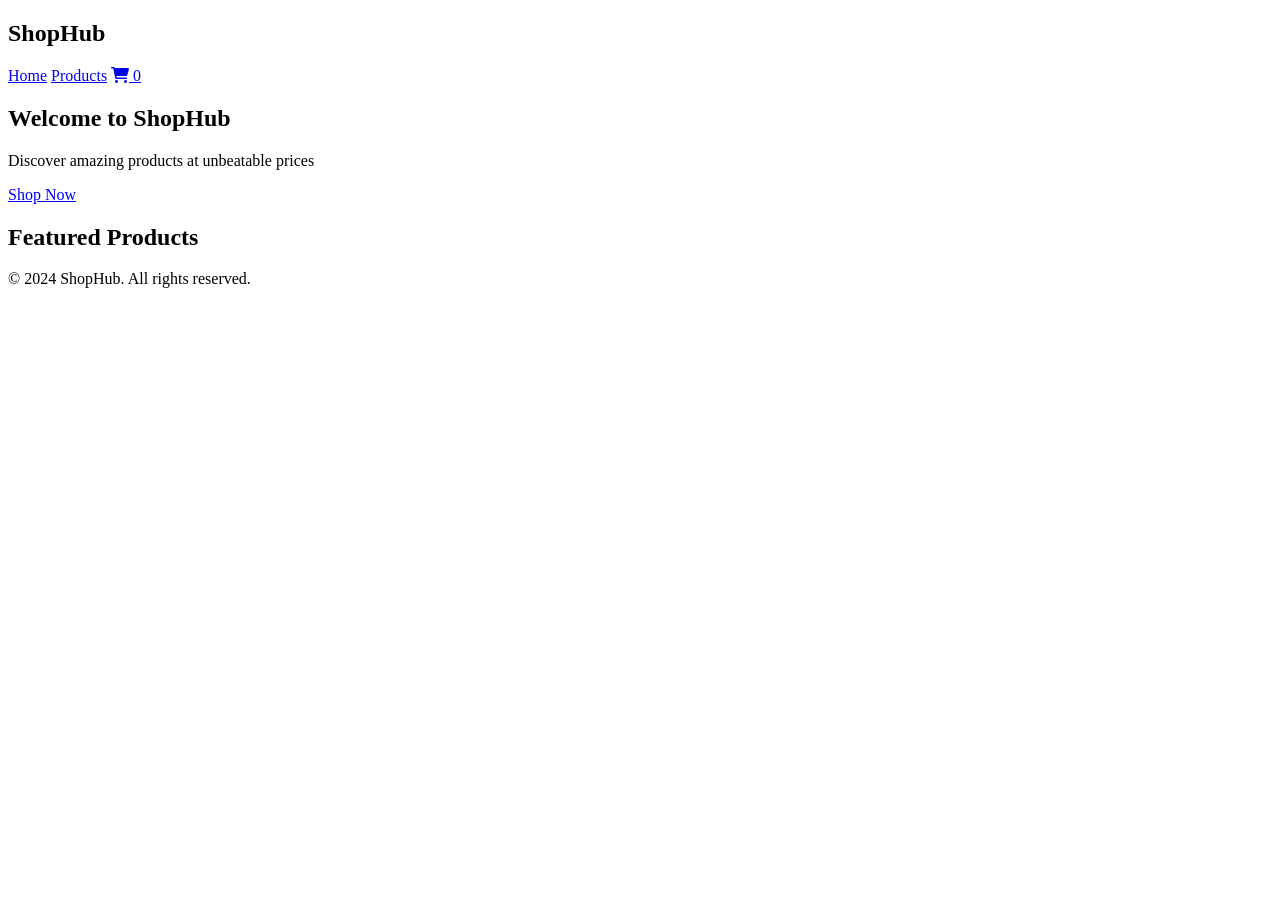
==== index.html @ f52edc77 "Update index.html" ====
<!DOCTYPE html>
<html lang="en">
<head>
    <meta charset="UTF-8">
    <meta name="viewport" content="width=device-width, initial-scale=1.0">
    <title>ShopHub - Your One-Stop Shop</title>
    <link rel="stylesheet" href="css/style.css">
    <link rel="stylesheet" href="https://cdnjs.cloudflare.com/ajax/libs/font-awesome/6.0.0/css/all.min.css">
</head>
<body>
    <header>
        <nav class="navbar">
            <div class="logo">
                <h1>ShopHub</h1>
            </div>
            <div class="nav-links">
                <a href="index.html" class="active">Home</a>
                <a href="products.html">Products</a>
                <a href="cart.html" class="cart-icon">
                    <i class="fas fa-shopping-cart"></i>
                    <span id="cart-count">0</span>
                </a>
            </div>
        </nav>
    </header>

    <main>
        <section class="hero">
            <div class="hero-content">
                <h1>Welcome to ShopHub</h1>
                <p>Discover amazing products at unbeatable prices</p>
                <a href="products.html" class="btn-primary">Shop Now</a>
            </div>
        </section>

        <section class="featured">
            <h2>Featured Products</h2>
            <div class="products-grid" id="featured-products">
                <!-- Featured products will be loaded here -->
            </div>
        </section>
    </main>

    <footer>
        <div class="footer-content">
            <p>&copy; 2024 ShopHub. All rights reserved.</p>
        </div>
    </footer>

    <script src="js/main.js"></script>
</body>
</html>
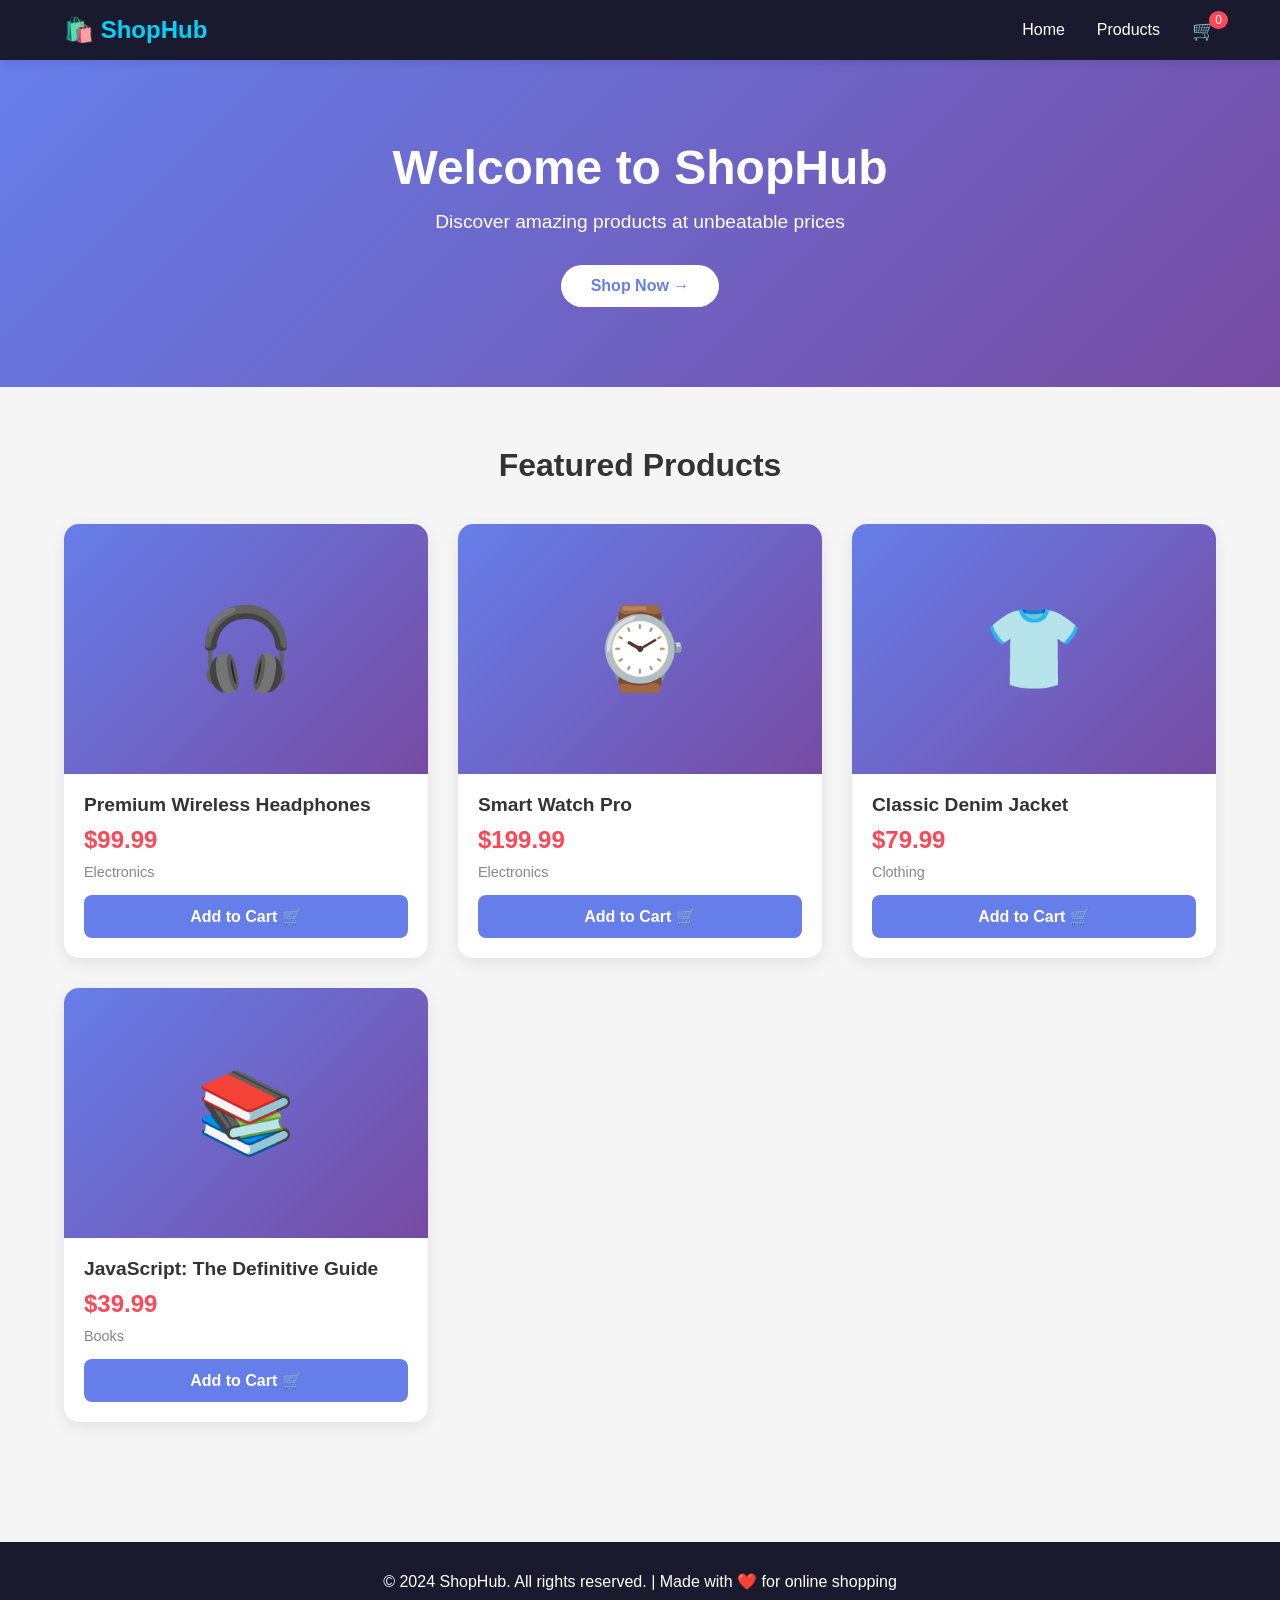
==== commit 63ca4280: "Update index.html" ====
--- a/index.html
+++ b/index.html
@@ -3,50 +3,657 @@
 <head>
     <meta charset="UTF-8">
     <meta name="viewport" content="width=device-width, initial-scale=1.0">
-    <title>ShopHub - Your One-Stop Shop</title>
-    <link rel="stylesheet" href="css/style.css">
-    <link rel="stylesheet" href="https://cdnjs.cloudflare.com/ajax/libs/font-awesome/6.0.0/css/all.min.css">
+    <title>ShopHub - Modern E-Commerce Store</title>
+    <style>
+        * {
+            margin: 0;
+            padding: 0;
+            box-sizing: border-box;
+        }
+
+        body {
+            font-family: -apple-system, BlinkMacSystemFont, 'Segoe UI', Roboto, Oxygen, Ubuntu, sans-serif;
+            background: #f5f5f5;
+        }
+
+        /* Navigation */
+        .navbar {
+            background: #1a1a2e;
+            color: white;
+            padding: 1rem 5%;
+            display: flex;
+            justify-content: space-between;
+            align-items: center;
+            position: sticky;
+            top: 0;
+            z-index: 1000;
+            box-shadow: 0 2px 10px rgba(0,0,0,0.1);
+        }
+
+        .logo {
+            font-size: 1.5rem;
+            font-weight: bold;
+            color: #00d2ff;
+        }
+
+        .nav-links {
+            display: flex;
+            gap: 2rem;
+            align-items: center;
+        }
+
+        .nav-links a {
+            color: white;
+            text-decoration: none;
+            transition: color 0.3s;
+        }
+
+        .nav-links a:hover {
+            color: #00d2ff;
+        }
+
+        .cart-icon {
+            position: relative;
+            font-size: 1.2rem;
+        }
+
+        #cart-count {
+            position: absolute;
+            top: -8px;
+            right: -12px;
+            background: #ff4757;
+            color: white;
+            border-radius: 50%;
+            padding: 2px 6px;
+            font-size: 12px;
+        }
+
+        /* Hero Section */
+        .hero {
+            background: linear-gradient(135deg, #667eea 0%, #764ba2 100%);
+            color: white;
+            text-align: center;
+            padding: 80px 20px;
+        }
+
+        .hero h1 {
+            font-size: 3rem;
+            margin-bottom: 1rem;
+            animation: fadeInUp 0.8s ease;
+        }
+
+        .hero p {
+            font-size: 1.2rem;
+            margin-bottom: 2rem;
+            animation: fadeInUp 0.8s ease 0.2s backwards;
+        }
+
+        .btn-primary {
+            display: inline-block;
+            background: white;
+            color: #667eea;
+            padding: 12px 30px;
+            border-radius: 50px;
+            text-decoration: none;
+            font-weight: bold;
+            transition: transform 0.3s, box-shadow 0.3s;
+            animation: fadeInUp 0.8s ease 0.4s backwards;
+        }
+
+        .btn-primary:hover {
+            transform: translateY(-2px);
+            box-shadow: 0 5px 20px rgba(0,0,0,0.2);
+        }
+
+        /* Products Section */
+        .products-section {
+            padding: 60px 5%;
+        }
+
+        .products-section h2 {
+            text-align: center;
+            font-size: 2rem;
+            margin-bottom: 40px;
+            color: #333;
+        }
+
+        .filters {
+            text-align: center;
+            margin-bottom: 40px;
+        }
+
+        .filter-btn {
+            background: #e0e0e0;
+            border: none;
+            padding: 10px 25px;
+            margin: 0 5px;
+            border-radius: 25px;
+            cursor: pointer;
+            font-size: 1rem;
+            transition: all 0.3s;
+        }
+
+        .filter-btn.active {
+            background: #667eea;
+            color: white;
+        }
+
+        .filter-btn:hover {
+            background: #667eea;
+            color: white;
+        }
+
+        .products-grid {
+            display: grid;
+            grid-template-columns: repeat(auto-fill, minmax(280px, 1fr));
+            gap: 30px;
+            max-width: 1200px;
+            margin: 0 auto;
+        }
+
+        .product-card {
+            background: white;
+            border-radius: 15px;
+            overflow: hidden;
+            box-shadow: 0 5px 15px rgba(0,0,0,0.08);
+            transition: transform 0.3s, box-shadow 0.3s;
+            cursor: pointer;
+        }
+
+        .product-card:hover {
+            transform: translateY(-5px);
+            box-shadow: 0 10px 25px rgba(0,0,0,0.15);
+        }
+
+        .product-image {
+            height: 250px;
+            background: linear-gradient(135deg, #667eea 0%, #764ba2 100%);
+            display: flex;
+            align-items: center;
+            justify-content: center;
+            font-size: 5rem;
+        }
+
+        .product-info {
+            padding: 20px;
+        }
+
+        .product-title {
+            font-size: 1.2rem;
+            font-weight: 600;
+            margin-bottom: 10px;
+            color: #333;
+        }
+
+        .product-price {
+            font-size: 1.5rem;
+            color: #ff4757;
+            font-weight: bold;
+            margin: 10px 0;
+        }
+
+        .product-category {
+            color: #888;
+            font-size: 0.9rem;
+            margin-bottom: 15px;
+            text-transform: capitalize;
+        }
+
+        .add-to-cart {
+            background: #667eea;
+            color: white;
+            border: none;
+            padding: 12px;
+            width: 100%;
+            border-radius: 8px;
+            cursor: pointer;
+            font-size: 1rem;
+            font-weight: 600;
+            transition: background 0.3s;
+        }
+
+        .add-to-cart:hover {
+            background: #5a67d8;
+        }
+
+        /* Cart Page */
+        .cart-section {
+            padding: 60px 5%;
+            max-width: 1200px;
+            margin: 0 auto;
+        }
+
+        .cart-container {
+            display: grid;
+            grid-template-columns: 1fr 350px;
+            gap: 30px;
+        }
+
+        .cart-items {
+            background: white;
+            border-radius: 15px;
+            padding: 20px;
+        }
+
+        .cart-item {
+            display: grid;
+            grid-template-columns: auto 1fr auto auto;
+            gap: 20px;
+            align-items: center;
+            padding: 20px;
+            border-bottom: 1px solid #eee;
+        }
+
+        .cart-item-image {
+            width: 80px;
+            height: 80px;
+            background: linear-gradient(135deg, #667eea 0%, #764ba2 100%);
+            border-radius: 10px;
+            display: flex;
+            align-items: center;
+            justify-content: center;
+            font-size: 2rem;
+        }
+
+        .cart-item-details h3 {
+            margin-bottom: 5px;
+        }
+
+        .cart-item-price {
+            color: #ff4757;
+            font-weight: bold;
+        }
+
+        .quantity-controls {
+            display: flex;
+            align-items: center;
+            gap: 10px;
+        }
+
+        .quantity-btn {
+            background: #f0f0f0;
+            border: none;
+            width: 30px;
+            height: 30px;
+            border-radius: 5px;
+            cursor: pointer;
+            font-size: 1rem;
+            font-weight: bold;
+        }
+
+        .remove-btn {
+            background: #ff4757;
+            color: white;
+            border: none;
+            padding: 8px 15px;
+            border-radius: 5px;
+            cursor: pointer;
+        }
+
+        .cart-summary {
+            background: white;
+            border-radius: 15px;
+            padding: 25px;
+            height: fit-content;
+            position: sticky;
+            top: 100px;
+        }
+
+        .cart-summary h3 {
+            margin-bottom: 20px;
+        }
+
+        .summary-row {
+            display: flex;
+            justify-content: space-between;
+            margin: 15px 0;
+        }
+
+        .total-row {
+            font-size: 1.2rem;
+            font-weight: bold;
+            border-top: 2px solid #eee;
+            padding-top: 15px;
+            margin-top: 15px;
+        }
+
+        .empty-cart {
+            text-align: center;
+            padding: 60px;
+            background: white;
+            border-radius: 15px;
+        }
+
+        .empty-cart i {
+            font-size: 4rem;
+            color: #ccc;
+            margin-bottom: 20px;
+        }
+
+        /* Page Navigation */
+        .page {
+            display: none;
+        }
+
+        .page.active {
+            display: block;
+        }
+
+        footer {
+            background: #1a1a2e;
+            color: white;
+            text-align: center;
+            padding: 30px;
+            margin-top: 60px;
+        }
+
+        @keyframes fadeInUp {
+            from {
+                opacity: 0;
+                transform: translateY(30px);
+            }
+            to {
+                opacity: 1;
+                transform: translateY(0);
+            }
+        }
+
+        @media (max-width: 768px) {
+            .cart-container {
+                grid-template-columns: 1fr;
+            }
+            
+            .cart-item {
+                grid-template-columns: 1fr;
+                text-align: center;
+            }
+            
+            .cart-item-image {
+                margin: 0 auto;
+            }
+            
+            .quantity-controls {
+                justify-content: center;
+            }
+            
+            .nav-links {
+                gap: 1rem;
+            }
+            
+            .hero h1 {
+                font-size: 2rem;
+            }
+        }
+    </style>
 </head>
 <body>
-    <header>
-        <nav class="navbar">
-            <div class="logo">
-                <h1>ShopHub</h1>
+    <!-- Navigation -->
+    <nav class="navbar">
+        <div class="logo">🛍️ ShopHub</div>
+        <div class="nav-links">
+            <a href="#" onclick="showPage('home')">Home</a>
+            <a href="#" onclick="showPage('products')">Products</a>
+            <a href="#" onclick="showPage('cart')" class="cart-icon">
+                🛒 <span id="cart-count">0</span>
+            </a>
+        </div>
+    </nav>
+
+    <!-- Home Page -->
+    <div id="home-page" class="page active">
+        <div class="hero">
+            <h1>Welcome to ShopHub</h1>
+            <p>Discover amazing products at unbeatable prices</p>
+            <a href="#" onclick="showPage('products')" class="btn-primary">Shop Now →</a>
+        </div>
+        
+        <div class="products-section">
+            <h2>Featured Products</h2>
+            <div class="products-grid" id="featured-products"></div>
+        </div>
+    </div>
+
+    <!-- Products Page -->
+    <div id="products-page" class="page">
+        <div class="products-section">
+            <h2>All Products</h2>
+            <div class="filters">
+                <button class="filter-btn active" onclick="filterProducts('all')">All</button>
+                <button class="filter-btn" onclick="filterProducts('electronics')">Electronics</button>
+                <button class="filter-btn" onclick="filterProducts('clothing')">Clothing</button>
+                <button class="filter-btn" onclick="filterProducts('books')">Books</button>
             </div>
-            <div class="nav-links">
-                <a href="index.html" class="active">Home</a>
-                <a href="products.html">Products</a>
-                <a href="cart.html" class="cart-icon">
-                    <i class="fas fa-shopping-cart"></i>
-                    <span id="cart-count">0</span>
-                </a>
-            </div>
-        </nav>
-    </header>
-
-    <main>
-        <section class="hero">
-            <div class="hero-content">
-                <h1>Welcome to ShopHub</h1>
-                <p>Discover amazing products at unbeatable prices</p>
-                <a href="products.html" class="btn-primary">Shop Now</a>
-            </div>
-        </section>
-
-        <section class="featured">
-            <h2>Featured Products</h2>
-            <div class="products-grid" id="featured-products">
-                <!-- Featured products will be loaded here -->
-            </div>
-        </section>
-    </main>
+            <div class="products-grid" id="all-products"></div>
+        </div>
+    </div>
+
+    <!-- Cart Page -->
+    <div id="cart-page" class="page">
+        <div class="cart-section">
+            <h2>Shopping Cart</h2>
+            <div id="cart-content"></div>
+        </div>
+    </div>
 
     <footer>
-        <div class="footer-content">
-            <p>&copy; 2024 ShopHub. All rights reserved.</p>
-        </div>
+        <p>© 2024 ShopHub. All rights reserved. | Made with ❤️ for online shopping</p>
     </footer>
 
-    <script src="js/main.js"></script>
+    <script>
+        // Product Data
+        const products = [
+            { id: 1, name: "Premium Wireless Headphones", price: 99.99, category: "electronics", icon: "🎧", featured: true },
+            { id: 2, name: "Smart Watch Pro", price: 199.99, category: "electronics", icon: "⌚", featured: true },
+            { id: 3, name: "Classic Denim Jacket", price: 79.99, category: "clothing", icon: "👕", featured: true },
+            { id: 4, name: "JavaScript: The Definitive Guide", price: 39.99, category: "books", icon: "📚", featured: true },
+            { id: 5, name: "Wireless Gaming Mouse", price: 49.99, category: "electronics", icon: "🖱️", featured: false },
+            { id: 6, name: "Running Shoes", price: 89.99, category: "clothing", icon: "👟", featured: false },
+            { id: 7, name: "4K Action Camera", price: 299.99, category: "electronics", icon: "📷", featured: false },
+            { id: 8, name: "Cotton T-Shirt", price: 24.99, category: "clothing", icon: "👕", featured: false },
+            { id: 9, name: "Python Crash Course", price: 34.99, category: "books", icon: "📖", featured: false },
+            { id: 10, name: "Bluetooth Speaker", price: 79.99, category: "electronics", icon: "🔊", featured: false }
+        ];
+
+        // Cart
+        let cart = JSON.parse(localStorage.getItem('cart')) || [];
+
+        // Update cart count
+        function updateCartCount() {
+            const total = cart.reduce((sum, item) => sum + item.quantity, 0);
+            document.getElementById('cart-count').textContent = total;
+        }
+
+        // Save cart
+        function saveCart() {
+            localStorage.setItem('cart', JSON.stringify(cart));
+            updateCartCount();
+        }
+
+        // Add to cart
+        function addToCart(productId) {
+            const product = products.find(p => p.id === productId);
+            const existingItem = cart.find(item => item.id === productId);
+            
+            if (existingItem) {
+                existingItem.quantity++;
+            } else {
+                cart.push({ ...product, quantity: 1 });
+            }
+            
+            saveCart();
+            alert(`✓ ${product.name} added to cart!`);
+        }
+
+        // Display products
+        function displayProducts(containerId, productList) {
+            const container = document.getElementById(containerId);
+            if (!container) return;
+            
+            container.innerHTML = productList.map(product => `
+                <div class="product-card">
+                    <div class="product-image">${product.icon}</div>
+                    <div class="product-info">
+                        <h3 class="product-title">${product.name}</h3>
+                        <div class="product-price">$${product.price.toFixed(2)}</div>
+                        <div class="product-category">${product.category}</div>
+                        <button class="add-to-cart" onclick="addToCart(${product.id})">
+                            Add to Cart 🛒
+                        </button>
+                    </div>
+                </div>
+            `).join('');
+        }
+
+        // Display featured products
+        function displayFeatured() {
+            const featured = products.filter(p => p.featured);
+            displayProducts('featured-products', featured);
+        }
+
+        // Filter products
+        let currentFilter = 'all';
+        function filterProducts(category) {
+            currentFilter = category;
+            
+            // Update active button
+            document.querySelectorAll('.filter-btn').forEach(btn => {
+                if (btn.textContent.toLowerCase() === category || (category === 'all' && btn.textContent === 'All')) {
+                    btn.classList.add('active');
+                } else {
+                    btn.classList.remove('active');
+                }
+            });
+            
+            const filtered = category === 'all' ? products : products.filter(p => p.category === category);
+            displayProducts('all-products', filtered);
+        }
+
+        // Display cart
+        function displayCart() {
+            const cartContent = document.getElementById('cart-content');
+            
+            if (cart.length === 0) {
+                cartContent.innerHTML = `
+                    <div class="empty-cart">
+                        <div style="font-size: 4rem;">🛒</div>
+                        <h3>Your cart is empty</h3>
+                        <p>Looks like you haven't added any items yet</p>
+                        <br>
+                        <a href="#" onclick="showPage('products')" class="btn-primary">Browse Products →</a>
+                    </div>
+                `;
+                return;
+            }
+            
+            const subtotal = cart.reduce((sum, item) => sum + (item.price * item.quantity), 0);
+            const tax = subtotal * 0.1;
+            const shipping = subtotal > 100 ? 0 : 10;
+            const total = subtotal + tax + shipping;
+            
+            cartContent.innerHTML = `
+                <div class="cart-container">
+                    <div class="cart-items">
+                        ${cart.map(item => `
+                            <div class="cart-item">
+                                <div class="cart-item-image">${item.icon}</div>
+                                <div class="cart-item-details">
+                                    <h3>${item.name}</h3>
+                                    <div class="cart-item-price">$${item.price.toFixed(2)}</div>
+                                </div>
+                                <div class="quantity-controls">
+                                    <button class="quantity-btn" onclick="updateQuantity(${item.id}, -1)">-</button>
+                                    <span style="min-width: 30px; text-align: center;">${item.quantity}</span>
+                                    <button class="quantity-btn" onclick="updateQuantity(${item.id}, 1)">+</button>
+                                </div>
+                                <button class="remove-btn" onclick="removeFromCart(${item.id})">Remove</button>
+                            </div>
+                        `).join('')}
+                    </div>
+                    <div class="cart-summary">
+                        <h3>Order Summary</h3>
+                        <div class="summary-row">
+                            <span>Subtotal:</span>
+                            <span>$${subtotal.toFixed(2)}</span>
+                        </div>
+                        <div class="summary-row">
+                            <span>Tax (10%):</span>
+                            <span>$${tax.toFixed(2)}</span>
+                        </div>
+                        <div class="summary-row">
+                            <span>Shipping:</span>
+                            <span>${shipping === 0 ? 'Free' : '$' + shipping.toFixed(2)}</span>
+                        </div>
+                        <div class="summary-row total-row">
+                            <span>Total:</span>
+                            <span style="color: #ff4757; font-size: 1.3rem;">$${total.toFixed(2)}</span>
+                        </div>
+                        <button class="btn-primary" onclick="checkout()" style="width: 100%; margin-top: 20px;">
+                            Proceed to Checkout →
+                        </button>
+                    </div>
+                </div>
+            `;
+        }
+
+        // Update quantity
+        function updateQuantity(productId, change) {
+            const item = cart.find(i => i.id === productId);
+            if (item) {
+                const newQuantity = item.quantity + change;
+                if (newQuantity <= 0) {
+                    removeFromCart(productId);
+                } else {
+                    item.quantity = newQuantity;
+                    saveCart();
+                    displayCart();
+                }
+            }
+        }
+
+        // Remove from cart
+        function removeFromCart(productId) {
+            cart = cart.filter(item => item.id !== productId);
+            saveCart();
+            displayCart();
+            updateCartCount();
+        }
+
+        // Checkout
+        function checkout() {
+            if (cart.length === 0) {
+                alert('Your cart is empty!');
+                return;
+            }
+            
+            alert(`🎉 Thank you for your purchase!\n\nTotal: $${cart.reduce((sum, item) => sum + (item.price * item.quantity), 0).toFixed(2)}\n\nYour order has been placed successfully!`);
+            cart = [];
+            saveCart();
+            displayCart();
+            updateCartCount();
+            showPage('home');
+        }
+
+        // Show page
+        function showPage(pageName) {
+            document.querySelectorAll('.page').forEach(page => {
+                page.classList.remove('active');
+            });
+            
+            if (pageName === 'home') {
+                document.getElementById('home-page').classList.add('active');
+                displayFeatured();
+            } else if (pageName === 'products') {
+                document.getElementById('products-page').classList.add('active');
+                filterProducts(currentFilter);
+            } else if (pageName === 'cart') {
+                document.getElementById('cart-page').classList.add('active');
+                displayCart();
+            }
+        }
+
+        // Initialize
+        displayFeatured();
+        updateCartCount();
+    </script>
 </body>
 </html>
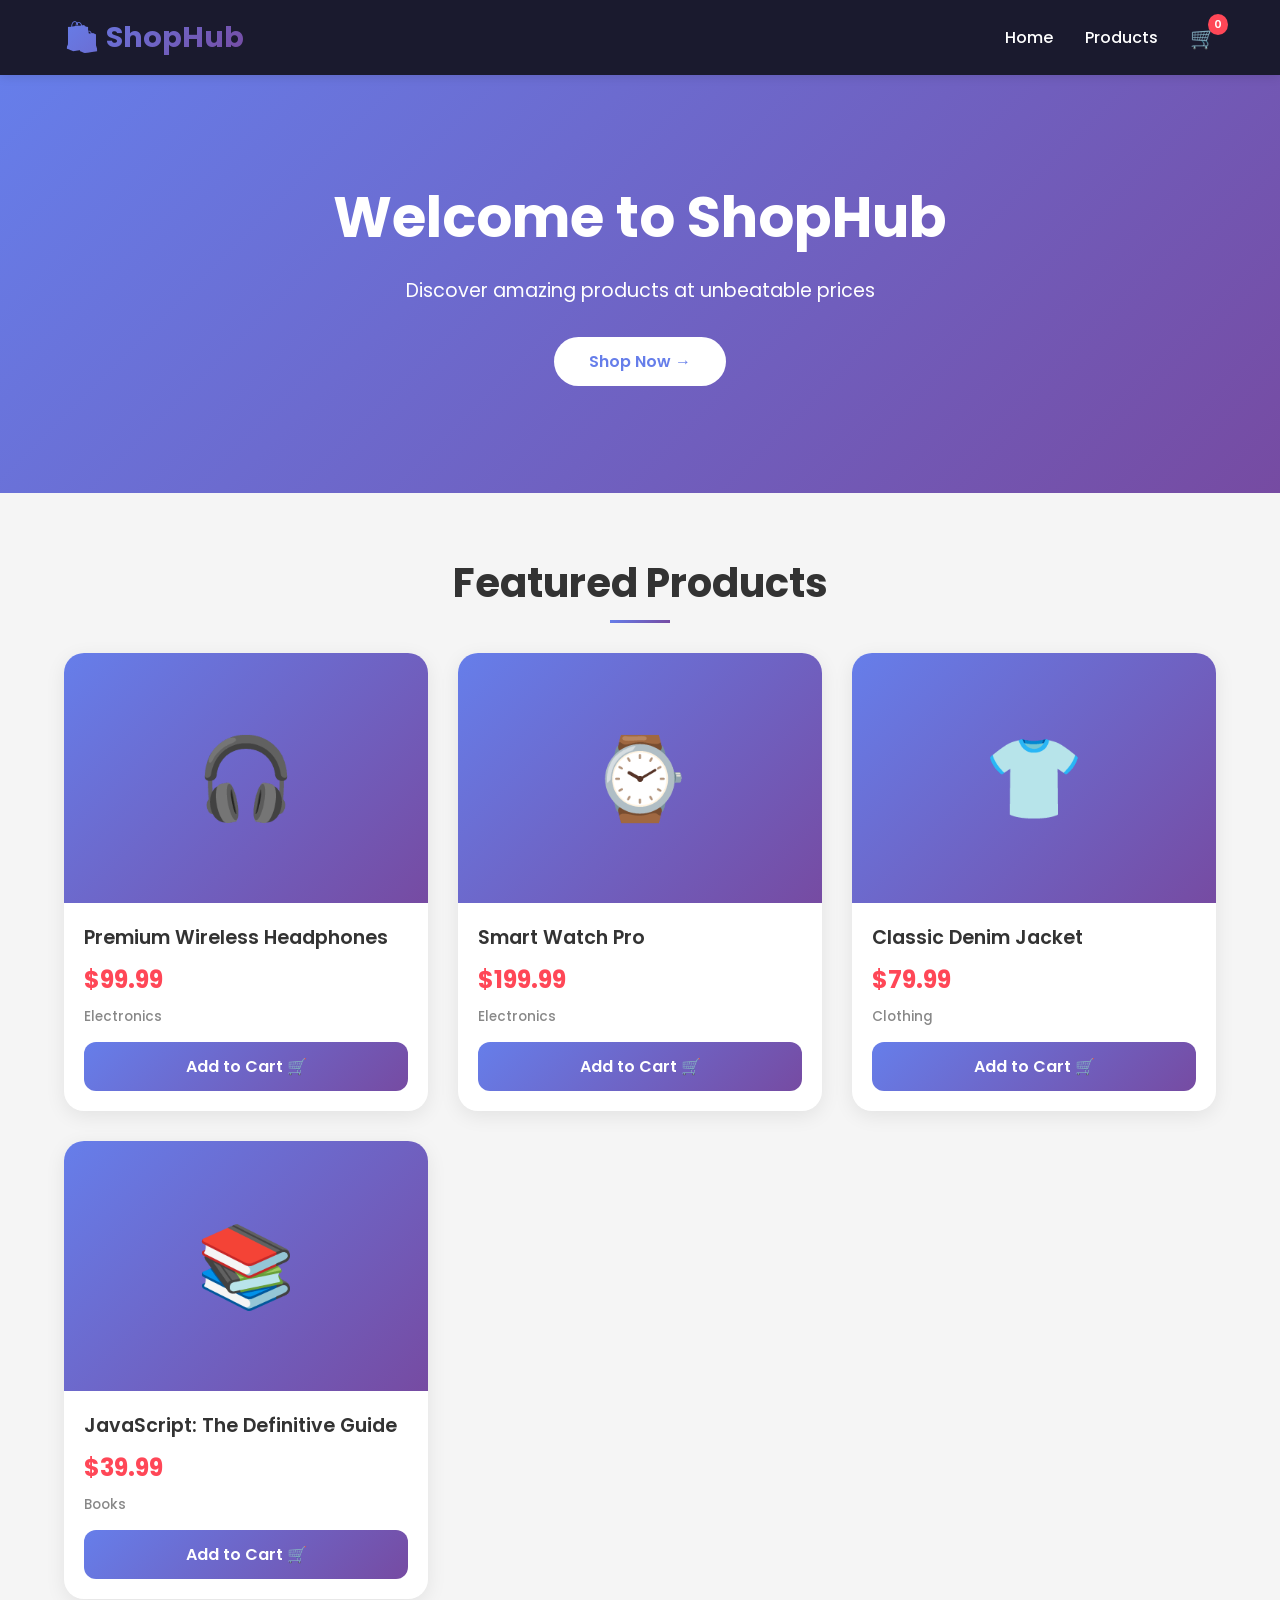
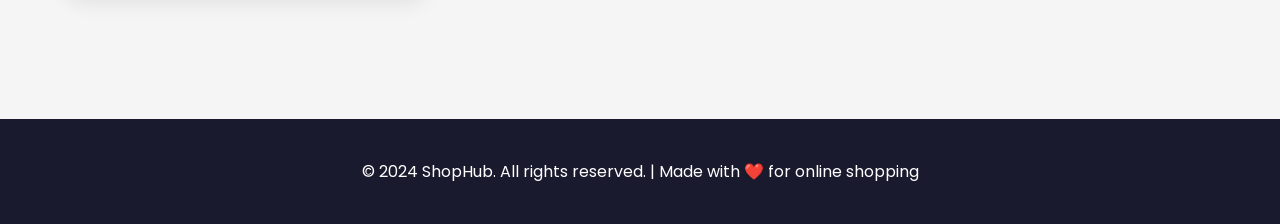
==== commit 4549ef2e: "Update index.html" ====
--- a/index.html
+++ b/index.html
@@ -4,6 +4,7 @@
     <meta charset="UTF-8">
     <meta name="viewport" content="width=device-width, initial-scale=1.0">
     <title>ShopHub - Modern E-Commerce Store</title>
+    <link href="https://fonts.googleapis.com/css2?family=Poppins:wght@300;400;500;600;700;800&display=swap" rel="stylesheet">
     <style>
         * {
             margin: 0;
@@ -12,11 +13,66 @@
         }
 
         body {
-            font-family: -apple-system, BlinkMacSystemFont, 'Segoe UI', Roboto, Oxygen, Ubuntu, sans-serif;
+            font-family: 'Poppins', sans-serif;
             background: #f5f5f5;
-        }
-
-        /* Navigation */
+            overflow-x: hidden;
+        }
+
+        /* Loading Animation */
+        .loader {
+            position: fixed;
+            top: 0;
+            left: 0;
+            width: 100%;
+            height: 100%;
+            background: linear-gradient(135deg, #667eea 0%, #764ba2 100%);
+            display: flex;
+            justify-content: center;
+            align-items: center;
+            z-index: 9999;
+            animation: fadeOut 1s ease 1.5s forwards;
+        }
+
+        .loader-content {
+            text-align: center;
+        }
+
+        .loader-circle {
+            width: 80px;
+            height: 80px;
+            border: 4px solid rgba(255,255,255,0.3);
+            border-top: 4px solid white;
+            border-radius: 50%;
+            animation: spin 0.8s linear infinite;
+            margin: 0 auto 20px;
+        }
+
+        .loader-text {
+            color: white;
+            font-size: 1.2rem;
+            font-weight: 500;
+            letter-spacing: 2px;
+            animation: pulse 1.5s ease infinite;
+        }
+
+        @keyframes spin {
+            0% { transform: rotate(0deg); }
+            100% { transform: rotate(360deg); }
+        }
+
+        @keyframes pulse {
+            0%, 100% { opacity: 1; }
+            50% { opacity: 0.5; }
+        }
+
+        @keyframes fadeOut {
+            to {
+                opacity: 0;
+                visibility: hidden;
+            }
+        }
+
+        /* Navigation Animation */
         .navbar {
             background: #1a1a2e;
             color: white;
@@ -28,12 +84,28 @@
             top: 0;
             z-index: 1000;
             box-shadow: 0 2px 10px rgba(0,0,0,0.1);
+            animation: slideDown 0.6s ease;
+        }
+
+        @keyframes slideDown {
+            from {
+                transform: translateY(-100%);
+                opacity: 0;
+            }
+            to {
+                transform: translateY(0);
+                opacity: 1;
+            }
         }
 
         .logo {
-            font-size: 1.5rem;
-            font-weight: bold;
-            color: #00d2ff;
+            font-size: 1.8rem;
+            font-weight: 700;
+            background: linear-gradient(135deg, #667eea 0%, #764ba2 100%);
+            -webkit-background-clip: text;
+            -webkit-text-fill-color: transparent;
+            background-clip: text;
+            animation: fadeInLeft 0.8s ease;
         }
 
         .nav-links {
@@ -45,16 +117,35 @@
         .nav-links a {
             color: white;
             text-decoration: none;
-            transition: color 0.3s;
+            font-weight: 500;
+            transition: all 0.3s;
+            position: relative;
+            animation: fadeInRight 0.8s ease;
+        }
+
+        .nav-links a::before {
+            content: '';
+            position: absolute;
+            bottom: -5px;
+            left: 0;
+            width: 0;
+            height: 2px;
+            background: linear-gradient(135deg, #667eea 0%, #764ba2 100%);
+            transition: width 0.3s ease;
+        }
+
+        .nav-links a:hover::before {
+            width: 100%;
         }
 
         .nav-links a:hover {
-            color: #00d2ff;
+            color: #667eea;
         }
 
         .cart-icon {
             position: relative;
-            font-size: 1.2rem;
+            font-size: 1.3rem;
+            animation: bounceIn 0.8s ease;
         }
 
         #cart-count {
@@ -65,82 +156,163 @@
             color: white;
             border-radius: 50%;
             padding: 2px 6px;
-            font-size: 12px;
-        }
-
-        /* Hero Section */
+            font-size: 11px;
+            font-weight: 600;
+            animation: pulse 1s ease infinite;
+        }
+
+        /* Hero Section Animation */
         .hero {
             background: linear-gradient(135deg, #667eea 0%, #764ba2 100%);
             color: white;
             text-align: center;
-            padding: 80px 20px;
+            padding: 100px 20px;
+            position: relative;
+            overflow: hidden;
+        }
+
+        .hero::before {
+            content: '';
+            position: absolute;
+            top: -50%;
+            left: -50%;
+            width: 200%;
+            height: 200%;
+            background: radial-gradient(circle, rgba(255,255,255,0.1) 1%, transparent 1%);
+            background-size: 50px 50px;
+            animation: moveBackground 20s linear infinite;
+        }
+
+        @keyframes moveBackground {
+            from {
+                transform: translate(0, 0);
+            }
+            to {
+                transform: translate(50px, 50px);
+            }
         }
 
         .hero h1 {
-            font-size: 3rem;
+            font-size: 3.5rem;
+            font-weight: 700;
             margin-bottom: 1rem;
             animation: fadeInUp 0.8s ease;
+            position: relative;
+            z-index: 1;
         }
 
         .hero p {
             font-size: 1.2rem;
             margin-bottom: 2rem;
             animation: fadeInUp 0.8s ease 0.2s backwards;
+            position: relative;
+            z-index: 1;
         }
 
         .btn-primary {
             display: inline-block;
             background: white;
             color: #667eea;
-            padding: 12px 30px;
+            padding: 12px 35px;
             border-radius: 50px;
             text-decoration: none;
-            font-weight: bold;
-            transition: transform 0.3s, box-shadow 0.3s;
+            font-weight: 600;
+            transition: all 0.3s;
             animation: fadeInUp 0.8s ease 0.4s backwards;
+            position: relative;
+            z-index: 1;
+            overflow: hidden;
+        }
+
+        .btn-primary::before {
+            content: '';
+            position: absolute;
+            top: 50%;
+            left: 50%;
+            width: 0;
+            height: 0;
+            border-radius: 50%;
+            background: rgba(102, 126, 234, 0.1);
+            transform: translate(-50%, -50%);
+            transition: width 0.6s, height 0.6s;
+        }
+
+        .btn-primary:hover::before {
+            width: 300px;
+            height: 300px;
         }
 
         .btn-primary:hover {
-            transform: translateY(-2px);
-            box-shadow: 0 5px 20px rgba(0,0,0,0.2);
-        }
-
-        /* Products Section */
+            transform: translateY(-3px);
+            box-shadow: 0 10px 30px rgba(0,0,0,0.2);
+        }
+
+        /* Products Section Animation */
         .products-section {
             padding: 60px 5%;
+            animation: fadeIn 1s ease;
         }
 
         .products-section h2 {
             text-align: center;
-            font-size: 2rem;
+            font-size: 2.5rem;
+            font-weight: 700;
             margin-bottom: 40px;
             color: #333;
+            position: relative;
+            animation: fadeInUp 0.6s ease;
+        }
+
+        .products-section h2::after {
+            content: '';
+            position: absolute;
+            bottom: -10px;
+            left: 50%;
+            transform: translateX(-50%);
+            width: 60px;
+            height: 3px;
+            background: linear-gradient(135deg, #667eea 0%, #764ba2 100%);
+            animation: expandWidth 0.8s ease;
+        }
+
+        @keyframes expandWidth {
+            from {
+                width: 0;
+            }
+            to {
+                width: 60px;
+            }
         }
 
         .filters {
             text-align: center;
             margin-bottom: 40px;
+            animation: fadeInUp 0.6s ease 0.2s backwards;
         }
 
         .filter-btn {
             background: #e0e0e0;
             border: none;
-            padding: 10px 25px;
-            margin: 0 5px;
-            border-radius: 25px;
+            padding: 10px 28px;
+            margin: 0 8px;
+            border-radius: 50px;
             cursor: pointer;
-            font-size: 1rem;
+            font-family: 'Poppins', sans-serif;
+            font-size: 0.95rem;
+            font-weight: 500;
             transition: all 0.3s;
         }
 
         .filter-btn.active {
-            background: #667eea;
-            color: white;
+            background: linear-gradient(135deg, #667eea 0%, #764ba2 100%);
+            color: white;
+            transform: scale(1.05);
         }
 
         .filter-btn:hover {
-            background: #667eea;
-            color: white;
+            background: linear-gradient(135deg, #667eea 0%, #764ba2 100%);
+            color: white;
+            transform: translateY(-2px);
         }
 
         .products-grid {
@@ -153,16 +325,25 @@
 
         .product-card {
             background: white;
-            border-radius: 15px;
+            border-radius: 20px;
             overflow: hidden;
-            box-shadow: 0 5px 15px rgba(0,0,0,0.08);
-            transition: transform 0.3s, box-shadow 0.3s;
-            cursor: pointer;
-        }
+            box-shadow: 0 5px 20px rgba(0,0,0,0.08);
+            transition: all 0.4s cubic-bezier(0.175, 0.885, 0.32, 1.275);
+            animation: fadeInUp 0.6s ease;
+            opacity: 0;
+            animation-fill-mode: forwards;
+        }
+
+        .product-card:nth-child(1) { animation-delay: 0.1s; }
+        .product-card:nth-child(2) { animation-delay: 0.2s; }
+        .product-card:nth-child(3) { animation-delay: 0.3s; }
+        .product-card:nth-child(4) { animation-delay: 0.4s; }
+        .product-card:nth-child(5) { animation-delay: 0.5s; }
+        .product-card:nth-child(6) { animation-delay: 0.6s; }
 
         .product-card:hover {
-            transform: translateY(-5px);
-            box-shadow: 0 10px 25px rgba(0,0,0,0.15);
+            transform: translateY(-10px) scale(1.02);
+            box-shadow: 0 20px 40px rgba(0,0,0,0.15);
         }
 
         .product-image {
@@ -172,6 +353,11 @@
             align-items: center;
             justify-content: center;
             font-size: 5rem;
+            transition: transform 0.5s ease;
+        }
+
+        .product-card:hover .product-image {
+            transform: scale(1.1);
         }
 
         .product-info {
@@ -188,50 +374,82 @@
         .product-price {
             font-size: 1.5rem;
             color: #ff4757;
-            font-weight: bold;
+            font-weight: 700;
             margin: 10px 0;
         }
 
         .product-category {
             color: #888;
-            font-size: 0.9rem;
+            font-size: 0.85rem;
             margin-bottom: 15px;
             text-transform: capitalize;
+            font-weight: 500;
         }
 
         .add-to-cart {
-            background: #667eea;
+            background: linear-gradient(135deg, #667eea 0%, #764ba2 100%);
             color: white;
             border: none;
             padding: 12px;
             width: 100%;
-            border-radius: 8px;
+            border-radius: 12px;
             cursor: pointer;
+            font-family: 'Poppins', sans-serif;
             font-size: 1rem;
             font-weight: 600;
-            transition: background 0.3s;
+            transition: all 0.3s;
+            position: relative;
+            overflow: hidden;
+        }
+
+        .add-to-cart::before {
+            content: '';
+            position: absolute;
+            top: 50%;
+            left: 50%;
+            width: 0;
+            height: 0;
+            border-radius: 50%;
+            background: rgba(255,255,255,0.3);
+            transform: translate(-50%, -50%);
+            transition: width 0.6s, height 0.6s;
+        }
+
+        .add-to-cart:hover::before {
+            width: 300px;
+            height: 300px;
         }
 
         .add-to-cart:hover {
-            background: #5a67d8;
-        }
-
-        /* Cart Page */
+            transform: translateY(-2px);
+        }
+
+        /* Cart Page Animations */
         .cart-section {
             padding: 60px 5%;
             max-width: 1200px;
             margin: 0 auto;
+            animation: fadeIn 0.8s ease;
+        }
+
+        .cart-section h2 {
+            font-size: 2.5rem;
+            font-weight: 700;
+            margin-bottom: 40px;
+            text-align: center;
+            animation: slideInLeft 0.6s ease;
         }
 
         .cart-container {
             display: grid;
             grid-template-columns: 1fr 350px;
             gap: 30px;
+            animation: fadeInUp 0.8s ease;
         }
 
         .cart-items {
             background: white;
-            border-radius: 15px;
+            border-radius: 20px;
             padding: 20px;
         }
 
@@ -242,97 +460,93 @@
             align-items: center;
             padding: 20px;
             border-bottom: 1px solid #eee;
+            animation: slideInRight 0.5s ease;
         }
 
         .cart-item-image {
             width: 80px;
             height: 80px;
             background: linear-gradient(135deg, #667eea 0%, #764ba2 100%);
-            border-radius: 10px;
+            border-radius: 12px;
             display: flex;
             align-items: center;
             justify-content: center;
             font-size: 2rem;
-        }
-
-        .cart-item-details h3 {
-            margin-bottom: 5px;
-        }
-
-        .cart-item-price {
-            color: #ff4757;
-            font-weight: bold;
-        }
-
-        .quantity-controls {
-            display: flex;
-            align-items: center;
-            gap: 10px;
+            transition: transform 0.3s;
+        }
+
+        .cart-item:hover .cart-item-image {
+            transform: rotate(5deg) scale(1.05);
         }
 
         .quantity-btn {
             background: #f0f0f0;
             border: none;
-            width: 30px;
-            height: 30px;
-            border-radius: 5px;
+            width: 35px;
+            height: 35px;
+            border-radius: 10px;
             cursor: pointer;
-            font-size: 1rem;
+            font-size: 1.1rem;
             font-weight: bold;
+            transition: all 0.3s;
+        }
+
+        .quantity-btn:hover {
+            background: #667eea;
+            color: white;
+            transform: scale(1.05);
         }
 
         .remove-btn {
             background: #ff4757;
             color: white;
             border: none;
-            padding: 8px 15px;
-            border-radius: 5px;
+            padding: 8px 18px;
+            border-radius: 10px;
             cursor: pointer;
+            font-family: 'Poppins', sans-serif;
+            font-weight: 500;
+            transition: all 0.3s;
+        }
+
+        .remove-btn:hover {
+            background: #ff3838;
+            transform: scale(1.05);
         }
 
         .cart-summary {
             background: white;
-            border-radius: 15px;
+            border-radius: 20px;
             padding: 25px;
             height: fit-content;
             position: sticky;
             top: 100px;
-        }
-
-        .cart-summary h3 {
-            margin-bottom: 20px;
-        }
-
-        .summary-row {
-            display: flex;
-            justify-content: space-between;
-            margin: 15px 0;
-        }
-
-        .total-row {
-            font-size: 1.2rem;
-            font-weight: bold;
-            border-top: 2px solid #eee;
-            padding-top: 15px;
-            margin-top: 15px;
+            animation: slideInRight 0.6s ease;
         }
 
         .empty-cart {
             text-align: center;
-            padding: 60px;
+            padding: 80px;
             background: white;
-            border-radius: 15px;
-        }
-
-        .empty-cart i {
-            font-size: 4rem;
-            color: #ccc;
-            margin-bottom: 20px;
-        }
-
-        /* Page Navigation */
+            border-radius: 20px;
+            animation: bounceIn 0.8s ease;
+        }
+
+        .empty-cart div {
+            font-size: 5rem;
+            animation: shake 0.5s ease;
+        }
+
+        @keyframes shake {
+            0%, 100% { transform: translateX(0); }
+            25% { transform: translateX(-10px); }
+            75% { transform: translateX(10px); }
+        }
+
+        /* Page Transitions */
         .page {
             display: none;
+            animation: fadeIn 0.5s ease;
         }
 
         .page.active {
@@ -343,8 +557,19 @@
             background: #1a1a2e;
             color: white;
             text-align: center;
-            padding: 30px;
+            padding: 40px;
             margin-top: 60px;
+            animation: fadeInUp 0.8s ease;
+        }
+
+        /* Keyframes */
+        @keyframes fadeIn {
+            from {
+                opacity: 0;
+            }
+            to {
+                opacity: 1;
+            }
         }
 
         @keyframes fadeInUp {
@@ -358,6 +583,68 @@
             }
         }
 
+        @keyframes fadeInLeft {
+            from {
+                opacity: 0;
+                transform: translateX(-30px);
+            }
+            to {
+                opacity: 1;
+                transform: translateX(0);
+            }
+        }
+
+        @keyframes fadeInRight {
+            from {
+                opacity: 0;
+                transform: translateX(30px);
+            }
+            to {
+                opacity: 1;
+                transform: translateX(0);
+            }
+        }
+
+        @keyframes slideInLeft {
+            from {
+                opacity: 0;
+                transform: translateX(-50px);
+            }
+            to {
+                opacity: 1;
+                transform: translateX(0);
+            }
+        }
+
+        @keyframes slideInRight {
+            from {
+                opacity: 0;
+                transform: translateX(50px);
+            }
+            to {
+                opacity: 1;
+                transform: translateX(0);
+            }
+        }
+
+        @keyframes bounceIn {
+            0% {
+                opacity: 0;
+                transform: scale(0.3);
+            }
+            50% {
+                opacity: 0.9;
+                transform: scale(1.05);
+            }
+            80% {
+                transform: scale(0.95);
+            }
+            100% {
+                opacity: 1;
+                transform: scale(1);
+            }
+        }
+
         @media (max-width: 768px) {
             .cart-container {
                 grid-template-columns: 1fr;
@@ -383,10 +670,24 @@
             .hero h1 {
                 font-size: 2rem;
             }
+            
+            .filter-btn {
+                padding: 8px 18px;
+                margin: 0 5px;
+                font-size: 0.85rem;
+            }
         }
     </style>
 </head>
 <body>
+    <!-- Loading Animation -->
+    <div class="loader">
+        <div class="loader-content">
+            <div class="loader-circle"></div>
+            <div class="loader-text">SHOPHUB</div>
+        </div>
+    </div>
+
     <!-- Navigation -->
     <nav class="navbar">
         <div class="logo">🛍️ ShopHub</div>
@@ -457,10 +758,15 @@
         // Cart
         let cart = JSON.parse(localStorage.getItem('cart')) || [];
 
-        // Update cart count
+        // Update cart count with animation
         function updateCartCount() {
             const total = cart.reduce((sum, item) => sum + item.quantity, 0);
-            document.getElementById('cart-count').textContent = total;
+            const cartCountElem = document.getElementById('cart-count');
+            cartCountElem.textContent = total;
+            cartCountElem.style.transform = 'scale(1.2)';
+            setTimeout(() => {
+                cartCountElem.style.transform = 'scale(1)';
+            }, 300);
         }
 
         // Save cart
@@ -469,7 +775,7 @@
             updateCartCount();
         }
 
-        // Add to cart
+        // Add to cart with animation
         function addToCart(productId) {
             const product = products.find(p => p.id === productId);
             const existingItem = cart.find(item => item.id === productId);
@@ -481,7 +787,26 @@
             }
             
             saveCart();
-            alert(`✓ ${product.name} added to cart!`);
+            
+            // Show notification
+            const notification = document.createElement('div');
+            notification.textContent = `✓ ${product.name} added to cart!`;
+            notification.style.cssText = `
+                position: fixed;
+                top: 80px;
+                right: 20px;
+                background: linear-gradient(135deg, #667eea 0%, #764ba2 100%);
+                color: white;
+                padding: 12px 24px;
+                border-radius: 12px;
+                font-family: 'Poppins', sans-serif;
+                font-weight: 500;
+                z-index: 10000;
+                animation: slideInRight 0.5s ease, fadeOut 0.5s ease 2s forwards;
+                box-shadow: 0 5px 20px rgba(0,0,0,0.2);
+            `;
+            document.body.appendChild(notification);
+            setTimeout(() => notification.remove(), 2500);
         }
 
         // Display products
@@ -515,7 +840,7 @@
         function filterProducts(category) {
             currentFilter = category;
             
-            // Update active button
+            // Update active button with animation
             document.querySelectorAll('.filter-btn').forEach(btn => {
                 if (btn.textContent.toLowerCase() === category || (category === 'all' && btn.textContent === 'All')) {
                     btn.classList.add('active');
@@ -535,8 +860,8 @@
             if (cart.length === 0) {
                 cartContent.innerHTML = `
                     <div class="empty-cart">
-                        <div style="font-size: 4rem;">🛒</div>
-                        <h3>Your cart is empty</h3>
+                        <div>🛒</div>
+                        <h3 style="margin: 20px 0 10px;">Your cart is empty</h3>
                         <p>Looks like you haven't added any items yet</p>
                         <br>
                         <a href="#" onclick="showPage('products')" class="btn-primary">Browse Products →</a>
@@ -557,12 +882,12 @@
                             <div class="cart-item">
                                 <div class="cart-item-image">${item.icon}</div>
                                 <div class="cart-item-details">
-                                    <h3>${item.name}</h3>
-                                    <div class="cart-item-price">$${item.price.toFixed(2)}</div>
+                                    <h3 style="margin-bottom: 5px;">${item.name}</h3>
+                                    <div class="cart-item-price" style="color: #ff4757; font-weight: 700;">$${item.price.toFixed(2)}</div>
                                 </div>
-                                <div class="quantity-controls">
+                                <div class="quantity-controls" style="display: flex; align-items: center; gap: 10px;">
                                     <button class="quantity-btn" onclick="updateQuantity(${item.id}, -1)">-</button>
-                                    <span style="min-width: 30px; text-align: center;">${item.quantity}</span>
+                                    <span style="min-width: 30px; text-align: center; font-weight: 600;">${item.quantity}</span>
                                     <button class="quantity-btn" onclick="updateQuantity(${item.id}, 1)">+</button>
                                 </div>
                                 <button class="remove-btn" onclick="removeFromCart(${item.id})">Remove</button>
@@ -570,22 +895,22 @@
                         `).join('')}
                     </div>
                     <div class="cart-summary">
-                        <h3>Order Summary</h3>
-                        <div class="summary-row">
+                        <h3 style="margin-bottom: 20px;">Order Summary</h3>
+                        <div class="summary-row" style="display: flex; justify-content: space-between; margin: 15px 0;">
                             <span>Subtotal:</span>
                             <span>$${subtotal.toFixed(2)}</span>
                         </div>
-                        <div class="summary-row">
+                        <div class="summary-row" style="display: flex; justify-content: space-between; margin: 15px 0;">
                             <span>Tax (10%):</span>
                             <span>$${tax.toFixed(2)}</span>
                         </div>
-                        <div class="summary-row">
+                        <div class="summary-row" style="display: flex; justify-content: space-between; margin: 15px 0;">
                             <span>Shipping:</span>
                             <span>${shipping === 0 ? 'Free' : '$' + shipping.toFixed(2)}</span>
                         </div>
-                        <div class="summary-row total-row">
+                        <div class="summary-row total-row" style="display: flex; justify-content: space-between; margin-top: 15px; padding-top: 15px; border-top: 2px solid #eee; font-size: 1.2rem; font-weight: 700;">
                             <span>Total:</span>
-                            <span style="color: #ff4757; font-size: 1.3rem;">$${total.toFixed(2)}</span>
+                            <span style="color: #ff4757;">$${total.toFixed(2)}</span>
                         </div>
                         <button class="btn-primary" onclick="checkout()" style="width: 100%; margin-top: 20px;">
                             Proceed to Checkout →
@@ -618,14 +943,15 @@
             updateCartCount();
         }
 
-        // Checkout
+        // Checkout with celebration
         function checkout() {
             if (cart.length === 0) {
                 alert('Your cart is empty!');
                 return;
             }
             
-            alert(`🎉 Thank you for your purchase!\n\nTotal: $${cart.reduce((sum, item) => sum + (item.price * item.quantity), 0).toFixed(2)}\n\nYour order has been placed successfully!`);
+            const total = cart.reduce((sum, item) => sum + (item.price * item.quantity), 0);
+            alert(`🎉 Thank you for your purchase!\n\nTotal: $${total.toFixed(2)}\n\nYour order has been placed successfully!`);
             cart = [];
             saveCart();
             displayCart();
@@ -633,7 +959,7 @@
             showPage('home');
         }
 
-        // Show page
+        // Show page with animation
         function showPage(pageName) {
             document.querySelectorAll('.page').forEach(page => {
                 page.classList.remove('active');
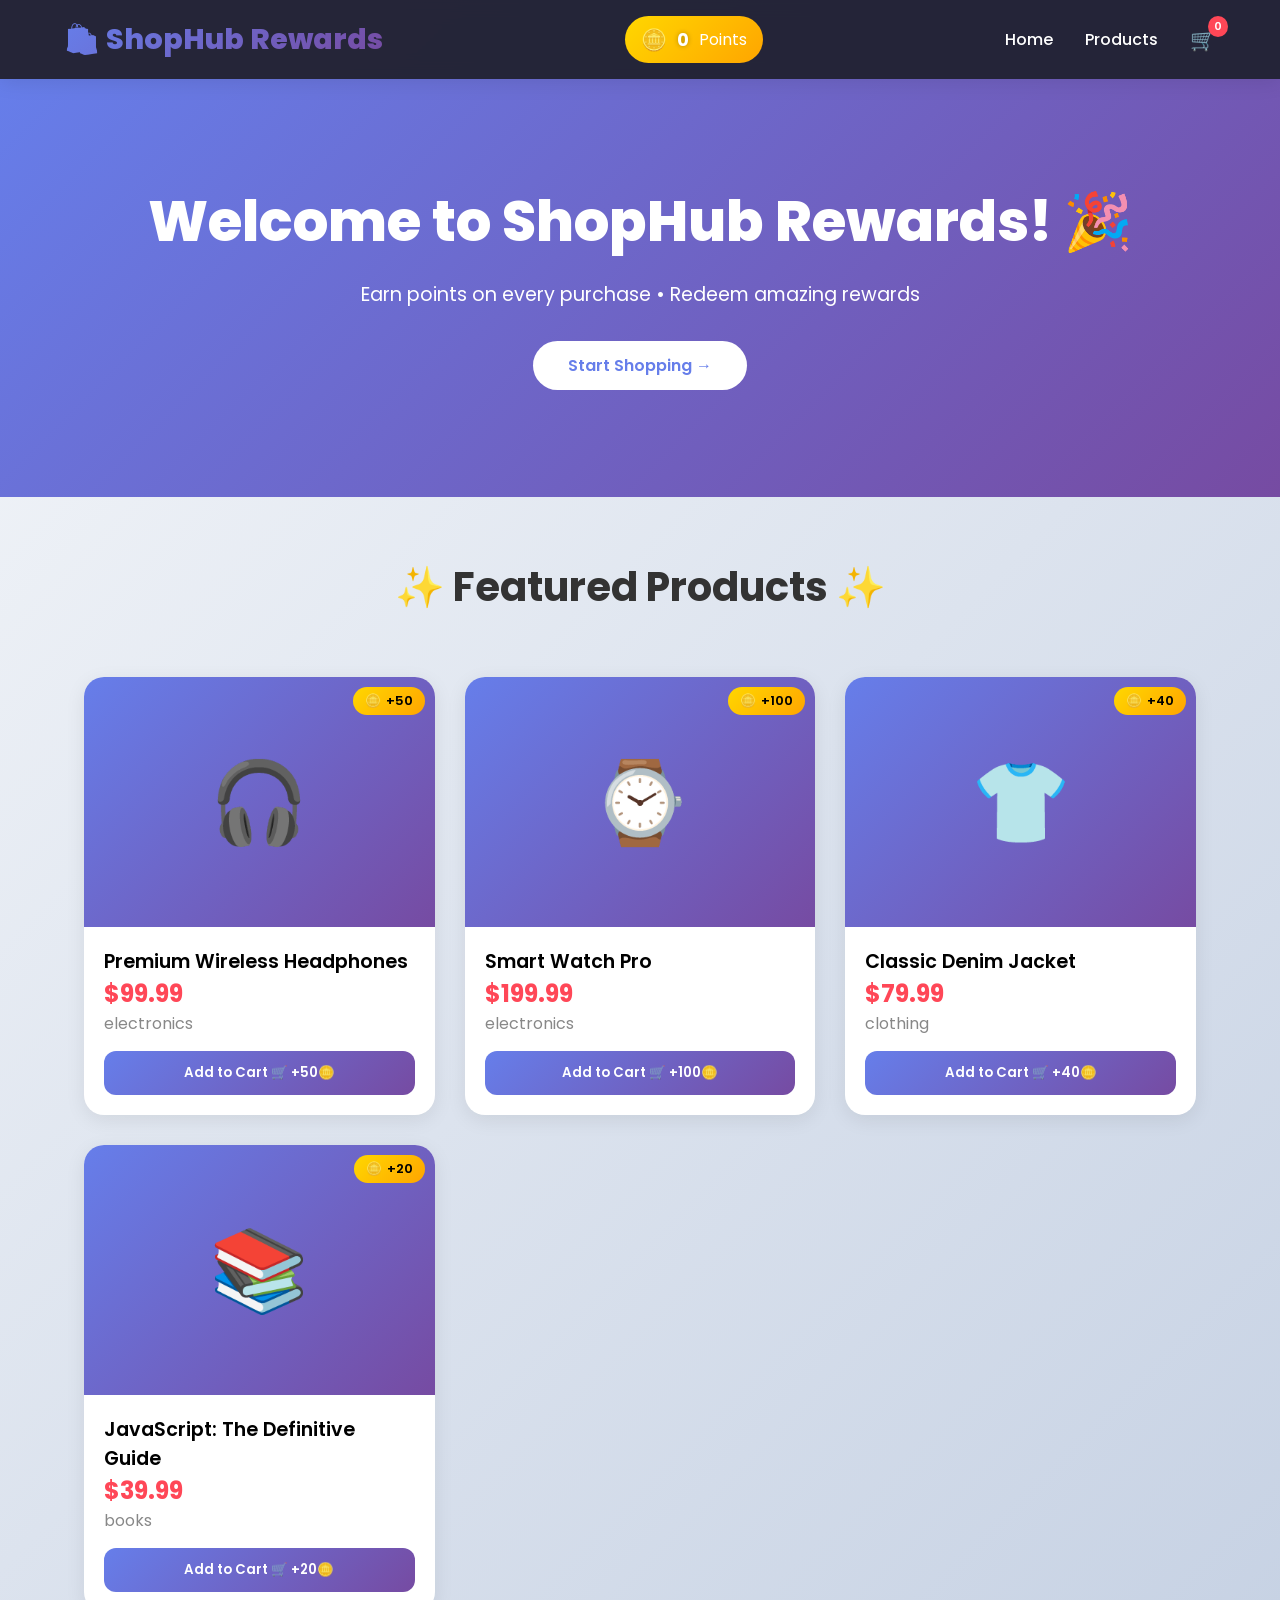
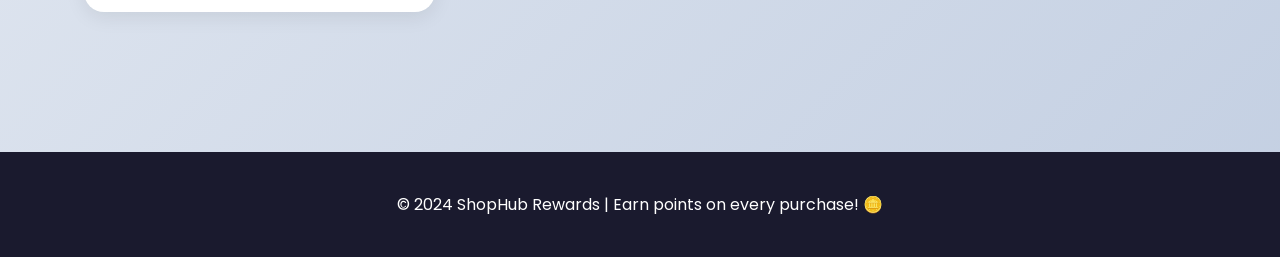
==== commit 9fa9a9dd: "Update index.html" ====
--- a/index.html
+++ b/index.html
@@ -3,8 +3,8 @@
 <head>
     <meta charset="UTF-8">
     <meta name="viewport" content="width=device-width, initial-scale=1.0">
-    <title>ShopHub - Modern E-Commerce Store</title>
-    <link href="https://fonts.googleapis.com/css2?family=Poppins:wght@300;400;500;600;700;800&display=swap" rel="stylesheet">
+    <title>ShopHub - Rewards E-Commerce Store</title>
+    <link href="https://fonts.googleapis.com/css2?family=Poppins:wght@300;400;500;600;700;800;900&display=swap" rel="stylesheet">
     <style>
         * {
             margin: 0;
@@ -14,8 +14,9 @@
 
         body {
             font-family: 'Poppins', sans-serif;
-            background: #f5f5f5;
+            background: linear-gradient(135deg, #f5f7fa 0%, #c3cfe2 100%);
             overflow-x: hidden;
+            min-height: 100vh;
         }
 
         /* Loading Animation */
@@ -30,7 +31,7 @@
             justify-content: center;
             align-items: center;
             z-index: 9999;
-            animation: fadeOut 1s ease 1.5s forwards;
+            animation: fadeOut 1s ease 2s forwards;
         }
 
         .loader-content {
@@ -50,7 +51,7 @@
         .loader-text {
             color: white;
             font-size: 1.2rem;
-            font-weight: 500;
+            font-weight: 600;
             letter-spacing: 2px;
             animation: pulse 1.5s ease infinite;
         }
@@ -61,8 +62,8 @@
         }
 
         @keyframes pulse {
-            0%, 100% { opacity: 1; }
-            50% { opacity: 0.5; }
+            0%, 100% { opacity: 1; transform: scale(1); }
+            50% { opacity: 0.7; transform: scale(1.1); }
         }
 
         @keyframes fadeOut {
@@ -72,9 +73,10 @@
             }
         }
 
-        /* Navigation Animation */
+        /* Navigation */
         .navbar {
-            background: #1a1a2e;
+            background: rgba(26, 26, 46, 0.95);
+            backdrop-filter: blur(10px);
             color: white;
             padding: 1rem 5%;
             display: flex;
@@ -83,7 +85,7 @@
             position: sticky;
             top: 0;
             z-index: 1000;
-            box-shadow: 0 2px 10px rgba(0,0,0,0.1);
+            box-shadow: 0 2px 20px rgba(0,0,0,0.1);
             animation: slideDown 0.6s ease;
         }
 
@@ -100,12 +102,46 @@
 
         .logo {
             font-size: 1.8rem;
-            font-weight: 700;
+            font-weight: 800;
             background: linear-gradient(135deg, #667eea 0%, #764ba2 100%);
             -webkit-background-clip: text;
             -webkit-text-fill-color: transparent;
             background-clip: text;
             animation: fadeInLeft 0.8s ease;
+        }
+
+        .rewards-badge {
+            background: linear-gradient(135deg, #FFD700, #FFA500);
+            padding: 8px 16px;
+            border-radius: 50px;
+            display: flex;
+            align-items: center;
+            gap: 10px;
+            cursor: pointer;
+            transition: all 0.3s;
+            animation: bounceIn 0.8s ease;
+        }
+
+        .rewards-badge:hover {
+            transform: scale(1.05);
+            box-shadow: 0 5px 20px rgba(255,215,0,0.3);
+        }
+
+        .coin-icon {
+            font-size: 1.3rem;
+            animation: rotateCoin 3s linear infinite;
+        }
+
+        @keyframes rotateCoin {
+            from { transform: rotateY(0deg); }
+            to { transform: rotateY(360deg); }
+        }
+
+        #reward-points {
+            font-weight: 700;
+            font-size: 1.1rem;
+            color: #fff;
+            text-shadow: 0 0 5px rgba(0,0,0,0.3);
         }
 
         .nav-links {
@@ -120,7 +156,6 @@
             font-weight: 500;
             transition: all 0.3s;
             position: relative;
-            animation: fadeInRight 0.8s ease;
         }
 
         .nav-links a::before {
@@ -138,14 +173,9 @@
             width: 100%;
         }
 
-        .nav-links a:hover {
-            color: #667eea;
-        }
-
         .cart-icon {
             position: relative;
             font-size: 1.3rem;
-            animation: bounceIn 0.8s ease;
         }
 
         #cart-count {
@@ -161,7 +191,7 @@
             animation: pulse 1s ease infinite;
         }
 
-        /* Hero Section Animation */
+        /* Hero Section */
         .hero {
             background: linear-gradient(135deg, #667eea 0%, #764ba2 100%);
             color: white;
@@ -184,31 +214,141 @@
         }
 
         @keyframes moveBackground {
-            from {
-                transform: translate(0, 0);
-            }
-            to {
-                transform: translate(50px, 50px);
-            }
+            from { transform: translate(0, 0); }
+            to { transform: translate(50px, 50px); }
         }
 
         .hero h1 {
             font-size: 3.5rem;
-            font-weight: 700;
+            font-weight: 800;
             margin-bottom: 1rem;
             animation: fadeInUp 0.8s ease;
-            position: relative;
-            z-index: 1;
         }
 
         .hero p {
             font-size: 1.2rem;
             margin-bottom: 2rem;
             animation: fadeInUp 0.8s ease 0.2s backwards;
+        }
+
+        /* Rewards Modal */
+        .modal {
+            display: none;
+            position: fixed;
+            top: 0;
+            left: 0;
+            width: 100%;
+            height: 100%;
+            background: rgba(0,0,0,0.8);
+            z-index: 2000;
+            animation: fadeIn 0.3s ease;
+        }
+
+        .modal-content {
+            position: absolute;
+            top: 50%;
+            left: 50%;
+            transform: translate(-50%, -50%);
+            background: white;
+            padding: 40px;
+            border-radius: 30px;
+            max-width: 500px;
+            width: 90%;
+            text-align: center;
+            animation: bounceIn 0.5s ease;
+        }
+
+        .reward-item {
+            background: linear-gradient(135deg, #FFD700, #FFA500);
+            padding: 20px;
+            margin: 15px 0;
+            border-radius: 15px;
+            cursor: pointer;
+            transition: all 0.3s;
+        }
+
+        .reward-item:hover {
+            transform: translateX(10px);
+            box-shadow: 0 5px 20px rgba(0,0,0,0.2);
+        }
+
+        /* Celebration Effect */
+        .celebration {
+            position: fixed;
+            top: 0;
+            left: 0;
+            width: 100%;
+            height: 100%;
+            pointer-events: none;
+            z-index: 10000;
+        }
+
+        .confetti {
+            position: absolute;
+            width: 10px;
+            height: 10px;
+            background: #ff0;
+            animation: fall 3s linear forwards;
+        }
+
+        @keyframes fall {
+            to {
+                transform: translateY(100vh) rotate(360deg);
+                opacity: 0;
+            }
+        }
+
+        /* Product Cards with Rewards */
+        .product-card {
+            background: white;
+            border-radius: 20px;
+            overflow: hidden;
+            box-shadow: 0 5px 20px rgba(0,0,0,0.08);
+            transition: all 0.4s cubic-bezier(0.175, 0.885, 0.32, 1.275);
             position: relative;
-            z-index: 1;
-        }
-
+        }
+
+        .product-card:hover {
+            transform: translateY(-10px) scale(1.02);
+            box-shadow: 0 20px 40px rgba(0,0,0,0.15);
+        }
+
+        .reward-badge {
+            position: absolute;
+            top: 10px;
+            right: 10px;
+            background: linear-gradient(135deg, #FFD700, #FFA500);
+            padding: 5px 12px;
+            border-radius: 20px;
+            font-size: 0.8rem;
+            font-weight: 600;
+            z-index: 10;
+            display: flex;
+            align-items: center;
+            gap: 5px;
+            animation: bounceIn 0.5s ease;
+        }
+
+        /* Notification */
+        .reward-notification {
+            position: fixed;
+            top: 100px;
+            right: 20px;
+            background: linear-gradient(135deg, #FFD700, #FFA500);
+            color: #333;
+            padding: 15px 25px;
+            border-radius: 50px;
+            font-family: 'Poppins', sans-serif;
+            font-weight: 600;
+            z-index: 10000;
+            animation: slideInRight 0.5s ease, fadeOut 0.5s ease 2s forwards;
+            box-shadow: 0 5px 20px rgba(0,0,0,0.2);
+            display: flex;
+            align-items: center;
+            gap: 10px;
+        }
+
+        /* Buttons */
         .btn-primary {
             display: inline-block;
             background: white;
@@ -218,172 +358,11 @@
             text-decoration: none;
             font-weight: 600;
             transition: all 0.3s;
-            animation: fadeInUp 0.8s ease 0.4s backwards;
             position: relative;
-            z-index: 1;
             overflow: hidden;
-        }
-
-        .btn-primary::before {
-            content: '';
-            position: absolute;
-            top: 50%;
-            left: 50%;
-            width: 0;
-            height: 0;
-            border-radius: 50%;
-            background: rgba(102, 126, 234, 0.1);
-            transform: translate(-50%, -50%);
-            transition: width 0.6s, height 0.6s;
-        }
-
-        .btn-primary:hover::before {
-            width: 300px;
-            height: 300px;
-        }
-
-        .btn-primary:hover {
-            transform: translateY(-3px);
-            box-shadow: 0 10px 30px rgba(0,0,0,0.2);
-        }
-
-        /* Products Section Animation */
-        .products-section {
-            padding: 60px 5%;
-            animation: fadeIn 1s ease;
-        }
-
-        .products-section h2 {
-            text-align: center;
-            font-size: 2.5rem;
-            font-weight: 700;
-            margin-bottom: 40px;
-            color: #333;
-            position: relative;
-            animation: fadeInUp 0.6s ease;
-        }
-
-        .products-section h2::after {
-            content: '';
-            position: absolute;
-            bottom: -10px;
-            left: 50%;
-            transform: translateX(-50%);
-            width: 60px;
-            height: 3px;
-            background: linear-gradient(135deg, #667eea 0%, #764ba2 100%);
-            animation: expandWidth 0.8s ease;
-        }
-
-        @keyframes expandWidth {
-            from {
-                width: 0;
-            }
-            to {
-                width: 60px;
-            }
-        }
-
-        .filters {
-            text-align: center;
-            margin-bottom: 40px;
-            animation: fadeInUp 0.6s ease 0.2s backwards;
-        }
-
-        .filter-btn {
-            background: #e0e0e0;
+            cursor: pointer;
             border: none;
-            padding: 10px 28px;
-            margin: 0 8px;
-            border-radius: 50px;
-            cursor: pointer;
             font-family: 'Poppins', sans-serif;
-            font-size: 0.95rem;
-            font-weight: 500;
-            transition: all 0.3s;
-        }
-
-        .filter-btn.active {
-            background: linear-gradient(135deg, #667eea 0%, #764ba2 100%);
-            color: white;
-            transform: scale(1.05);
-        }
-
-        .filter-btn:hover {
-            background: linear-gradient(135deg, #667eea 0%, #764ba2 100%);
-            color: white;
-            transform: translateY(-2px);
-        }
-
-        .products-grid {
-            display: grid;
-            grid-template-columns: repeat(auto-fill, minmax(280px, 1fr));
-            gap: 30px;
-            max-width: 1200px;
-            margin: 0 auto;
-        }
-
-        .product-card {
-            background: white;
-            border-radius: 20px;
-            overflow: hidden;
-            box-shadow: 0 5px 20px rgba(0,0,0,0.08);
-            transition: all 0.4s cubic-bezier(0.175, 0.885, 0.32, 1.275);
-            animation: fadeInUp 0.6s ease;
-            opacity: 0;
-            animation-fill-mode: forwards;
-        }
-
-        .product-card:nth-child(1) { animation-delay: 0.1s; }
-        .product-card:nth-child(2) { animation-delay: 0.2s; }
-        .product-card:nth-child(3) { animation-delay: 0.3s; }
-        .product-card:nth-child(4) { animation-delay: 0.4s; }
-        .product-card:nth-child(5) { animation-delay: 0.5s; }
-        .product-card:nth-child(6) { animation-delay: 0.6s; }
-
-        .product-card:hover {
-            transform: translateY(-10px) scale(1.02);
-            box-shadow: 0 20px 40px rgba(0,0,0,0.15);
-        }
-
-        .product-image {
-            height: 250px;
-            background: linear-gradient(135deg, #667eea 0%, #764ba2 100%);
-            display: flex;
-            align-items: center;
-            justify-content: center;
-            font-size: 5rem;
-            transition: transform 0.5s ease;
-        }
-
-        .product-card:hover .product-image {
-            transform: scale(1.1);
-        }
-
-        .product-info {
-            padding: 20px;
-        }
-
-        .product-title {
-            font-size: 1.2rem;
-            font-weight: 600;
-            margin-bottom: 10px;
-            color: #333;
-        }
-
-        .product-price {
-            font-size: 1.5rem;
-            color: #ff4757;
-            font-weight: 700;
-            margin: 10px 0;
-        }
-
-        .product-category {
-            color: #888;
-            font-size: 0.85rem;
-            margin-bottom: 15px;
-            text-transform: capitalize;
-            font-weight: 500;
         }
 
         .add-to-cart {
@@ -395,162 +374,128 @@
             border-radius: 12px;
             cursor: pointer;
             font-family: 'Poppins', sans-serif;
-            font-size: 1rem;
             font-weight: 600;
             transition: all 0.3s;
-            position: relative;
-            overflow: hidden;
-        }
-
-        .add-to-cart::before {
-            content: '';
-            position: absolute;
-            top: 50%;
-            left: 50%;
-            width: 0;
-            height: 0;
-            border-radius: 50%;
-            background: rgba(255,255,255,0.3);
-            transform: translate(-50%, -50%);
-            transition: width 0.6s, height 0.6s;
-        }
-
-        .add-to-cart:hover::before {
-            width: 300px;
-            height: 300px;
-        }
-
-        .add-to-cart:hover {
-            transform: translateY(-2px);
-        }
-
-        /* Cart Page Animations */
-        .cart-section {
-            padding: 60px 5%;
+        }
+
+        /* Keyframes */
+        @keyframes fadeInUp {
+            from {
+                opacity: 0;
+                transform: translateY(30px);
+            }
+            to {
+                opacity: 1;
+                transform: translateY(0);
+            }
+        }
+
+        @keyframes fadeInLeft {
+            from {
+                opacity: 0;
+                transform: translateX(-30px);
+            }
+            to {
+                opacity: 1;
+                transform: translateX(0);
+            }
+        }
+
+        @keyframes fadeInRight {
+            from {
+                opacity: 0;
+                transform: translateX(30px);
+            }
+            to {
+                opacity: 1;
+                transform: translateX(0);
+            }
+        }
+
+        @keyframes slideInRight {
+            from {
+                opacity: 0;
+                transform: translateX(100px);
+            }
+            to {
+                opacity: 1;
+                transform: translateX(0);
+            }
+        }
+
+        @keyframes bounceIn {
+            0% {
+                opacity: 0;
+                transform: scale(0.3);
+            }
+            50% {
+                opacity: 0.9;
+                transform: scale(1.05);
+            }
+            80% {
+                transform: scale(0.95);
+            }
+            100% {
+                opacity: 1;
+                transform: scale(1);
+            }
+        }
+
+        @keyframes fadeIn {
+            from { opacity: 0; }
+            to { opacity: 1; }
+        }
+
+        .products-grid {
+            display: grid;
+            grid-template-columns: repeat(auto-fill, minmax(280px, 1fr));
+            gap: 30px;
             max-width: 1200px;
             margin: 0 auto;
-            animation: fadeIn 0.8s ease;
-        }
-
-        .cart-section h2 {
+            padding: 20px;
+        }
+
+        .products-section {
+            padding: 60px 5%;
+        }
+
+        .products-section h2 {
+            text-align: center;
             font-size: 2.5rem;
             font-weight: 700;
             margin-bottom: 40px;
+            color: #333;
+        }
+
+        .filters {
             text-align: center;
-            animation: slideInLeft 0.6s ease;
-        }
-
-        .cart-container {
-            display: grid;
-            grid-template-columns: 1fr 350px;
-            gap: 30px;
-            animation: fadeInUp 0.8s ease;
-        }
-
-        .cart-items {
-            background: white;
-            border-radius: 20px;
-            padding: 20px;
-        }
-
-        .cart-item {
-            display: grid;
-            grid-template-columns: auto 1fr auto auto;
-            gap: 20px;
-            align-items: center;
-            padding: 20px;
-            border-bottom: 1px solid #eee;
-            animation: slideInRight 0.5s ease;
-        }
-
-        .cart-item-image {
-            width: 80px;
-            height: 80px;
-            background: linear-gradient(135deg, #667eea 0%, #764ba2 100%);
-            border-radius: 12px;
-            display: flex;
-            align-items: center;
-            justify-content: center;
-            font-size: 2rem;
-            transition: transform 0.3s;
-        }
-
-        .cart-item:hover .cart-item-image {
-            transform: rotate(5deg) scale(1.05);
-        }
-
-        .quantity-btn {
-            background: #f0f0f0;
+            margin-bottom: 40px;
+        }
+
+        .filter-btn {
+            background: #e0e0e0;
             border: none;
-            width: 35px;
-            height: 35px;
-            border-radius: 10px;
-            cursor: pointer;
-            font-size: 1.1rem;
-            font-weight: bold;
-            transition: all 0.3s;
-        }
-
-        .quantity-btn:hover {
-            background: #667eea;
-            color: white;
-            transform: scale(1.05);
-        }
-
-        .remove-btn {
-            background: #ff4757;
-            color: white;
-            border: none;
-            padding: 8px 18px;
-            border-radius: 10px;
+            padding: 10px 28px;
+            margin: 0 8px;
+            border-radius: 50px;
             cursor: pointer;
             font-family: 'Poppins', sans-serif;
             font-weight: 500;
             transition: all 0.3s;
         }
 
-        .remove-btn:hover {
-            background: #ff3838;
-            transform: scale(1.05);
-        }
-
-        .cart-summary {
-            background: white;
-            border-radius: 20px;
-            padding: 25px;
-            height: fit-content;
-            position: sticky;
-            top: 100px;
-            animation: slideInRight 0.6s ease;
-        }
-
-        .empty-cart {
-            text-align: center;
-            padding: 80px;
-            background: white;
-            border-radius: 20px;
-            animation: bounceIn 0.8s ease;
-        }
-
-        .empty-cart div {
-            font-size: 5rem;
-            animation: shake 0.5s ease;
-        }
-
-        @keyframes shake {
-            0%, 100% { transform: translateX(0); }
-            25% { transform: translateX(-10px); }
-            75% { transform: translateX(10px); }
-        }
-
-        /* Page Transitions */
+        .filter-btn.active {
+            background: linear-gradient(135deg, #667eea 0%, #764ba2 100%);
+            color: white;
+        }
+
         .page {
             display: none;
-            animation: fadeIn 0.5s ease;
         }
 
         .page.active {
             display: block;
+            animation: fadeIn 0.5s ease;
         }
 
         footer {
@@ -559,122 +504,15 @@
             text-align: center;
             padding: 40px;
             margin-top: 60px;
-            animation: fadeInUp 0.8s ease;
-        }
-
-        /* Keyframes */
-        @keyframes fadeIn {
-            from {
-                opacity: 0;
-            }
-            to {
-                opacity: 1;
-            }
-        }
-
-        @keyframes fadeInUp {
-            from {
-                opacity: 0;
-                transform: translateY(30px);
-            }
-            to {
-                opacity: 1;
-                transform: translateY(0);
-            }
-        }
-
-        @keyframes fadeInLeft {
-            from {
-                opacity: 0;
-                transform: translateX(-30px);
-            }
-            to {
-                opacity: 1;
-                transform: translateX(0);
-            }
-        }
-
-        @keyframes fadeInRight {
-            from {
-                opacity: 0;
-                transform: translateX(30px);
-            }
-            to {
-                opacity: 1;
-                transform: translateX(0);
-            }
-        }
-
-        @keyframes slideInLeft {
-            from {
-                opacity: 0;
-                transform: translateX(-50px);
-            }
-            to {
-                opacity: 1;
-                transform: translateX(0);
-            }
-        }
-
-        @keyframes slideInRight {
-            from {
-                opacity: 0;
-                transform: translateX(50px);
-            }
-            to {
-                opacity: 1;
-                transform: translateX(0);
-            }
-        }
-
-        @keyframes bounceIn {
-            0% {
-                opacity: 0;
-                transform: scale(0.3);
-            }
-            50% {
-                opacity: 0.9;
-                transform: scale(1.05);
-            }
-            80% {
-                transform: scale(0.95);
-            }
-            100% {
-                opacity: 1;
-                transform: scale(1);
-            }
         }
 
         @media (max-width: 768px) {
-            .cart-container {
-                grid-template-columns: 1fr;
-            }
-            
-            .cart-item {
-                grid-template-columns: 1fr;
-                text-align: center;
-            }
-            
-            .cart-item-image {
-                margin: 0 auto;
-            }
-            
-            .quantity-controls {
-                justify-content: center;
-            }
-            
-            .nav-links {
-                gap: 1rem;
-            }
-            
+            .navbar {
+                flex-direction: column;
+                gap: 15px;
+            }
             .hero h1 {
                 font-size: 2rem;
-            }
-            
-            .filter-btn {
-                padding: 8px 18px;
-                margin: 0 5px;
-                font-size: 0.85rem;
             }
         }
     </style>
@@ -684,13 +522,18 @@
     <div class="loader">
         <div class="loader-content">
             <div class="loader-circle"></div>
-            <div class="loader-text">SHOPHUB</div>
+            <div class="loader-text">✨ SHOPHUB REWARDS ✨</div>
         </div>
     </div>
 
     <!-- Navigation -->
     <nav class="navbar">
-        <div class="logo">🛍️ ShopHub</div>
+        <div class="logo">🛍️ ShopHub Rewards</div>
+        <div class="rewards-badge" onclick="showRewardsModal()">
+            <span class="coin-icon">🪙</span>
+            <span id="reward-points">0</span>
+            <span>Points</span>
+        </div>
         <div class="nav-links">
             <a href="#" onclick="showPage('home')">Home</a>
             <a href="#" onclick="showPage('products')">Products</a>
@@ -700,16 +543,45 @@
         </div>
     </nav>
 
+    <!-- Rewards Modal -->
+    <div id="rewards-modal" class="modal">
+        <div class="modal-content">
+            <h2 style="margin-bottom: 20px;">🎁 Reward Store 🎁</h2>
+            <p style="margin-bottom: 20px;">You have <strong id="modal-points">0</strong> points</p>
+            <div class="reward-item" onclick="redeemReward('10% OFF Coupon', 100)">
+                <strong>🎫 10% OFF Coupon</strong>
+                <p>Get 10% discount on next purchase</p>
+                <small>Cost: 100 points</small>
+            </div>
+            <div class="reward-item" onclick="redeemReward('Free Shipping', 200)">
+                <strong>🚚 Free Shipping</strong>
+                <p>Free shipping on your next order</p>
+                <small>Cost: 200 points</small>
+            </div>
+            <div class="reward-item" onclick="redeemReward('$20 Gift Card', 500)">
+                <strong>💝 $20 Gift Card</strong>
+                <p>$20 credit for any purchase</p>
+                <small>Cost: 500 points</small>
+            </div>
+            <div class="reward-item" onclick="redeemReward('VIP Membership', 1000)">
+                <strong>👑 VIP Membership</strong>
+                <p>Exclusive deals and offers</p>
+                <small>Cost: 1000 points</small>
+            </div>
+            <button class="btn-primary" onclick="closeModal()" style="margin-top: 20px;">Close</button>
+        </div>
+    </div>
+
     <!-- Home Page -->
     <div id="home-page" class="page active">
         <div class="hero">
-            <h1>Welcome to ShopHub</h1>
-            <p>Discover amazing products at unbeatable prices</p>
-            <a href="#" onclick="showPage('products')" class="btn-primary">Shop Now →</a>
+            <h1>Welcome to ShopHub Rewards! 🎉</h1>
+            <p>Earn points on every purchase • Redeem amazing rewards</p>
+            <a href="#" onclick="showPage('products')" class="btn-primary">Start Shopping →</a>
         </div>
         
         <div class="products-section">
-            <h2>Featured Products</h2>
+            <h2>✨ Featured Products ✨</h2>
             <div class="products-grid" id="featured-products"></div>
         </div>
     </div>
@@ -730,52 +602,120 @@
 
     <!-- Cart Page -->
     <div id="cart-page" class="page">
-        <div class="cart-section">
+        <div class="products-section">
             <h2>Shopping Cart</h2>
             <div id="cart-content"></div>
         </div>
     </div>
 
     <footer>
-        <p>© 2024 ShopHub. All rights reserved. | Made with ❤️ for online shopping</p>
+        <p>© 2024 ShopHub Rewards | Earn points on every purchase! 🪙</p>
     </footer>
 
     <script>
         // Product Data
         const products = [
-            { id: 1, name: "Premium Wireless Headphones", price: 99.99, category: "electronics", icon: "🎧", featured: true },
-            { id: 2, name: "Smart Watch Pro", price: 199.99, category: "electronics", icon: "⌚", featured: true },
-            { id: 3, name: "Classic Denim Jacket", price: 79.99, category: "clothing", icon: "👕", featured: true },
-            { id: 4, name: "JavaScript: The Definitive Guide", price: 39.99, category: "books", icon: "📚", featured: true },
-            { id: 5, name: "Wireless Gaming Mouse", price: 49.99, category: "electronics", icon: "🖱️", featured: false },
-            { id: 6, name: "Running Shoes", price: 89.99, category: "clothing", icon: "👟", featured: false },
-            { id: 7, name: "4K Action Camera", price: 299.99, category: "electronics", icon: "📷", featured: false },
-            { id: 8, name: "Cotton T-Shirt", price: 24.99, category: "clothing", icon: "👕", featured: false },
-            { id: 9, name: "Python Crash Course", price: 34.99, category: "books", icon: "📖", featured: false },
-            { id: 10, name: "Bluetooth Speaker", price: 79.99, category: "electronics", icon: "🔊", featured: false }
+            { id: 1, name: "Premium Wireless Headphones", price: 99.99, category: "electronics", icon: "🎧", featured: true, points: 50 },
+            { id: 2, name: "Smart Watch Pro", price: 199.99, category: "electronics", icon: "⌚", featured: true, points: 100 },
+            { id: 3, name: "Classic Denim Jacket", price: 79.99, category: "clothing", icon: "👕", featured: true, points: 40 },
+            { id: 4, name: "JavaScript: The Definitive Guide", price: 39.99, category: "books", icon: "📚", featured: true, points: 20 },
+            { id: 5, name: "Wireless Gaming Mouse", price: 49.99, category: "electronics", icon: "🖱️", featured: false, points: 25 },
+            { id: 6, name: "Running Shoes", price: 89.99, category: "clothing", icon: "👟", featured: false, points: 45 },
+            { id: 7, name: "4K Action Camera", price: 299.99, category: "electronics", icon: "📷", featured: false, points: 150 },
+            { id: 8, name: "Cotton T-Shirt", price: 24.99, category: "clothing", icon: "👕", featured: false, points: 12 },
+            { id: 9, name: "Python Crash Course", price: 34.99, category: "books", icon: "📖", featured: false, points: 17 },
+            { id: 10, name: "Bluetooth Speaker", price: 79.99, category: "electronics", icon: "🔊", featured: false, points: 40 }
         ];
+
+        // Reward System
+        let rewardPoints = parseInt(localStorage.getItem('rewardPoints')) || 0;
+        let activeCoupon = localStorage.getItem('activeCoupon') || null;
+
+        function updateRewardPoints() {
+            document.getElementById('reward-points').textContent = rewardPoints;
+            if (document.getElementById('modal-points')) {
+                document.getElementById('modal-points').textContent = rewardPoints;
+            }
+            localStorage.setItem('rewardPoints', rewardPoints);
+        }
+
+        function addRewardPoints(points) {
+            rewardPoints += points;
+            updateRewardPoints();
+            
+            // Show reward notification
+            showRewardNotification(`+${points} points earned! 🪙`);
+            
+            // Create celebration effect
+            createConfetti();
+        }
+
+        function showRewardNotification(message) {
+            const notification = document.createElement('div');
+            notification.className = 'reward-notification';
+            notification.innerHTML = `🎉 ${message}`;
+            document.body.appendChild(notification);
+            setTimeout(() => notification.remove(), 2500);
+        }
+
+        function createConfetti() {
+            for (let i = 0; i < 50; i++) {
+                const confetti = document.createElement('div');
+                confetti.className = 'confetti';
+                confetti.style.left = Math.random() * 100 + '%';
+                confetti.style.background = `hsl(${Math.random() * 360}, 100%, 50%)`;
+                confetti.style.animationDelay = Math.random() * 2 + 's';
+                document.body.appendChild(confetti);
+                setTimeout(() => confetti.remove(), 3000);
+            }
+        }
+
+        function showRewardsModal() {
+            document.getElementById('rewards-modal').style.display = 'block';
+            document.getElementById('modal-points').textContent = rewardPoints;
+        }
+
+        function closeModal() {
+            document.getElementById('rewards-modal').style.display = 'none';
+        }
+
+        function redeemReward(rewardName, cost) {
+            if (rewardPoints >= cost) {
+                rewardPoints -= cost;
+                updateRewardPoints();
+                
+                if (rewardName === '10% OFF Coupon') {
+                    activeCoupon = '10% OFF';
+                    localStorage.setItem('activeCoupon', activeCoupon);
+                    showRewardNotification(`🎫 ${rewardName} activated! 10% off your next purchase!`);
+                } else if (rewardName === 'Free Shipping') {
+                    activeCoupon = 'FREE SHIPPING';
+                    localStorage.setItem('activeCoupon', activeCoupon);
+                    showRewardNotification(`🚚 ${rewardName} activated! Free shipping on next order!`);
+                } else {
+                    showRewardNotification(`🎁 ${rewardName} redeemed successfully!`);
+                }
+                
+                createConfetti();
+                closeModal();
+            } else {
+                alert(`Not enough points! You need ${cost - rewardPoints} more points.`);
+            }
+        }
 
         // Cart
         let cart = JSON.parse(localStorage.getItem('cart')) || [];
 
-        // Update cart count with animation
         function updateCartCount() {
             const total = cart.reduce((sum, item) => sum + item.quantity, 0);
-            const cartCountElem = document.getElementById('cart-count');
-            cartCountElem.textContent = total;
-            cartCountElem.style.transform = 'scale(1.2)';
-            setTimeout(() => {
-                cartCountElem.style.transform = 'scale(1)';
-            }, 300);
-        }
-
-        // Save cart
+            document.getElementById('cart-count').textContent = total;
+        }
+
         function saveCart() {
             localStorage.setItem('cart', JSON.stringify(cart));
             updateCartCount();
         }
 
-        // Add to cart with animation
         function addToCart(productId) {
             const product = products.find(p => p.id === productId);
             const existingItem = cart.find(item => item.id === productId);
@@ -788,9 +728,11 @@
             
             saveCart();
             
-            // Show notification
+            // Add reward points when adding to cart
+            addRewardPoints(product.points);
+            
             const notification = document.createElement('div');
-            notification.textContent = `✓ ${product.name} added to cart!`;
+            notification.textContent = `✓ ${product.name} added! +${product.points} points!`;
             notification.style.cssText = `
                 position: fixed;
                 top: 80px;
@@ -809,38 +751,38 @@
             setTimeout(() => notification.remove(), 2500);
         }
 
-        // Display products
         function displayProducts(containerId, productList) {
             const container = document.getElementById(containerId);
             if (!container) return;
             
             container.innerHTML = productList.map(product => `
                 <div class="product-card">
-                    <div class="product-image">${product.icon}</div>
-                    <div class="product-info">
-                        <h3 class="product-title">${product.name}</h3>
-                        <div class="product-price">$${product.price.toFixed(2)}</div>
-                        <div class="product-category">${product.category}</div>
+                    <div class="reward-badge">
+                        <span>🪙</span> +${product.points}
+                    </div>
+                    <div class="product-image" style="height: 250px; background: linear-gradient(135deg, #667eea 0%, #764ba2 100%); display: flex; align-items: center; justify-content: center; font-size: 5rem;">
+                        ${product.icon}
+                    </div>
+                    <div class="product-info" style="padding: 20px;">
+                        <h3 class="product-title" style="font-size: 1.2rem; font-weight: 600;">${product.name}</h3>
+                        <div class="product-price" style="font-size: 1.5rem; color: #ff4757; font-weight: 700;">$${product.price.toFixed(2)}</div>
+                        <div class="product-category" style="color: #888; margin-bottom: 15px;">${product.category}</div>
                         <button class="add-to-cart" onclick="addToCart(${product.id})">
-                            Add to Cart 🛒
+                            Add to Cart 🛒 +${product.points}🪙
                         </button>
                     </div>
                 </div>
             `).join('');
         }
 
-        // Display featured products
         function displayFeatured() {
             const featured = products.filter(p => p.featured);
             displayProducts('featured-products', featured);
         }
 
-        // Filter products
         let currentFilter = 'all';
         function filterProducts(category) {
             currentFilter = category;
-            
-            // Update active button with animation
             document.querySelectorAll('.filter-btn').forEach(btn => {
                 if (btn.textContent.toLowerCase() === category || (category === 'all' && btn.textContent === 'All')) {
                     btn.classList.add('active');
@@ -848,79 +790,98 @@
                     btn.classList.remove('active');
                 }
             });
-            
             const filtered = category === 'all' ? products : products.filter(p => p.category === category);
             displayProducts('all-products', filtered);
         }
 
-        // Display cart
         function displayCart() {
             const cartContent = document.getElementById('cart-content');
             
             if (cart.length === 0) {
                 cartContent.innerHTML = `
-                    <div class="empty-cart">
-                        <div>🛒</div>
-                        <h3 style="margin: 20px 0 10px;">Your cart is empty</h3>
-                        <p>Looks like you haven't added any items yet</p>
-                        <br>
-                        <a href="#" onclick="showPage('products')" class="btn-primary">Browse Products →</a>
+                    <div style="text-align: center; padding: 80px; background: white; border-radius: 20px;">
+                        <div style="font-size: 5rem;">🛒</div>
+                        <h3 style="margin: 20px 0;">Your cart is empty</h3>
+                        <a href="#" onclick="showPage('products')" class="btn-primary">Start Shopping & Earn Points! 🪙</a>
                     </div>
                 `;
                 return;
             }
             
-            const subtotal = cart.reduce((sum, item) => sum + (item.price * item.quantity), 0);
-            const tax = subtotal * 0.1;
-            const shipping = subtotal > 100 ? 0 : 10;
-            const total = subtotal + tax + shipping;
+            let subtotal = cart.reduce((sum, item) => sum + (item.price * item.quantity), 0);
+            let discount = 0;
+            
+            if (activeCoupon === '10% OFF') {
+                discount = subtotal * 0.1;
+            }
+            
+            const tax = (subtotal - discount) * 0.1;
+            let shipping = subtotal > 100 ? 0 : 10;
+            
+            if (activeCoupon === 'FREE SHIPPING') {
+                shipping = 0;
+            }
+            
+            const total = subtotal - discount + tax + shipping;
             
             cartContent.innerHTML = `
-                <div class="cart-container">
-                    <div class="cart-items">
+                <div style="display: grid; grid-template-columns: 1fr 350px; gap: 30px;">
+                    <div style="background: white; border-radius: 20px; padding: 20px;">
                         ${cart.map(item => `
-                            <div class="cart-item">
-                                <div class="cart-item-image">${item.icon}</div>
-                                <div class="cart-item-details">
-                                    <h3 style="margin-bottom: 5px;">${item.name}</h3>
-                                    <div class="cart-item-price" style="color: #ff4757; font-weight: 700;">$${item.price.toFixed(2)}</div>
+                            <div style="display: grid; grid-template-columns: auto 1fr auto auto; gap: 20px; align-items: center; padding: 20px; border-bottom: 1px solid #eee;">
+                                <div style="width: 80px; height: 80px; background: linear-gradient(135deg, #667eea 0%, #764ba2 100%); border-radius: 12px; display: flex; align-items: center; justify-content: center; font-size: 2rem;">${item.icon}</div>
+                                <div>
+                                    <h3>${item.name}</h3>
+                                    <div style="color: #ff4757; font-weight: 700;">$${item.price.toFixed(2)}</div>
+                                    <small style="color: #FFD700;">+${item.points} points each</small>
                                 </div>
-                                <div class="quantity-controls" style="display: flex; align-items: center; gap: 10px;">
-                                    <button class="quantity-btn" onclick="updateQuantity(${item.id}, -1)">-</button>
+                                <div style="display: flex; align-items: center; gap: 10px;">
+                                    <button class="quantity-btn" onclick="updateQuantity(${item.id}, -1)" style="background: #f0f0f0; border: none; width: 35px; height: 35px; border-radius: 10px; cursor: pointer;">-</button>
                                     <span style="min-width: 30px; text-align: center; font-weight: 600;">${item.quantity}</span>
-                                    <button class="quantity-btn" onclick="updateQuantity(${item.id}, 1)">+</button>
+                                    <button class="quantity-btn" onclick="updateQuantity(${item.id}, 1)" style="background: #f0f0f0; border: none; width: 35px; height: 35px; border-radius: 10px; cursor: pointer;">+</button>
                                 </div>
-                                <button class="remove-btn" onclick="removeFromCart(${item.id})">Remove</button>
+                                <button class="remove-btn" onclick="removeFromCart(${item.id})" style="background: #ff4757; color: white; border: none; padding: 8px 18px; border-radius: 10px; cursor: pointer;">Remove</button>
                             </div>
                         `).join('')}
                     </div>
-                    <div class="cart-summary">
-                        <h3 style="margin-bottom: 20px;">Order Summary</h3>
-                        <div class="summary-row" style="display: flex; justify-content: space-between; margin: 15px 0;">
+                    <div style="background: white; border-radius: 20px; padding: 25px; height: fit-content; position: sticky; top: 100px;">
+                        <h3>Order Summary</h3>
+                        ${activeCoupon ? `<div style="background: #FFD700; padding: 10px; border-radius: 10px; margin: 10px 0; text-align: center;">
+                            🎉 ${activeCoupon} Applied!
+                        </div>` : ''}
+                        <div style="display: flex; justify-content: space-between; margin: 15px 0;">
                             <span>Subtotal:</span>
                             <span>$${subtotal.toFixed(2)}</span>
                         </div>
-                        <div class="summary-row" style="display: flex; justify-content: space-between; margin: 15px 0;">
+                        ${discount > 0 ? `
+                        <div style="display: flex; justify-content: space-between; margin: 15px 0; color: green;">
+                            <span>Discount:</span>
+                            <span>-$${discount.toFixed(2)}</span>
+                        </div>
+                        ` : ''}
+                        <div style="display: flex; justify-content: space-between; margin: 15px 0;">
                             <span>Tax (10%):</span>
                             <span>$${tax.toFixed(2)}</span>
                         </div>
-                        <div class="summary-row" style="display: flex; justify-content: space-between; margin: 15px 0;">
+                        <div style="display: flex; justify-content: space-between; margin: 15px 0;">
                             <span>Shipping:</span>
                             <span>${shipping === 0 ? 'Free' : '$' + shipping.toFixed(2)}</span>
                         </div>
-                        <div class="summary-row total-row" style="display: flex; justify-content: space-between; margin-top: 15px; padding-top: 15px; border-top: 2px solid #eee; font-size: 1.2rem; font-weight: 700;">
+                        <div style="display: flex; justify-content: space-between; margin-top: 15px; padding-top: 15px; border-top: 2px solid #eee; font-size: 1.2rem; font-weight: 700;">
                             <span>Total:</span>
                             <span style="color: #ff4757;">$${total.toFixed(2)}</span>
                         </div>
+                        <div style="margin-top: 20px; background: linear-gradient(135deg, #FFD700, #FFA500); padding: 15px; border-radius: 10px; text-align: center;">
+                            <div>🪙 Points to earn: ${cart.reduce((sum, item) => sum + (item.points * item.quantity), 0)}</div>
+                        </div>
                         <button class="btn-primary" onclick="checkout()" style="width: 100%; margin-top: 20px;">
-                            Proceed to Checkout →
+                            Checkout & Earn Points! 🪙
                         </button>
                     </div>
                 </div>
             `;
         }
 
-        // Update quantity
         function updateQuantity(productId, change) {
             const item = cart.find(i => i.id === productId);
             if (item) {
@@ -935,31 +896,34 @@
             }
         }
 
-        // Remove from cart
         function removeFromCart(productId) {
             cart = cart.filter(item => item.id !== productId);
             saveCart();
             displayCart();
-            updateCartCount();
-        }
-
-        // Checkout with celebration
+        }
+
         function checkout() {
             if (cart.length === 0) {
                 alert('Your cart is empty!');
                 return;
             }
             
-            const total = cart.reduce((sum, item) => sum + (item.price * item.quantity), 0);
-            alert(`🎉 Thank you for your purchase!\n\nTotal: $${total.toFixed(2)}\n\nYour order has been placed successfully!`);
+            const totalPoints = cart.reduce((sum, item) => sum + (item.points * item.quantity), 0);
+            const subtotal = cart.reduce((sum, item) => sum + (item.price * item.quantity), 0);
+            
+            addRewardPoints(totalPoints);
+            createConfetti();
+            
+            alert(`🎉 Thank you for your purchase!\n\nTotal: $${subtotal.toFixed(2)}\nPoints Earned: +${totalPoints} 🪙\n\nTotal Points: ${rewardPoints}`);
+            
             cart = [];
+            activeCoupon = null;
+            localStorage.removeItem('activeCoupon');
             saveCart();
             displayCart();
-            updateCartCount();
             showPage('home');
         }
 
-        // Show page with animation
         function showPage(pageName) {
             document.querySelectorAll('.page').forEach(page => {
                 page.classList.remove('active');
@@ -980,6 +944,7 @@
         // Initialize
         displayFeatured();
         updateCartCount();
+        updateRewardPoints();
     </script>
 </body>
 </html>
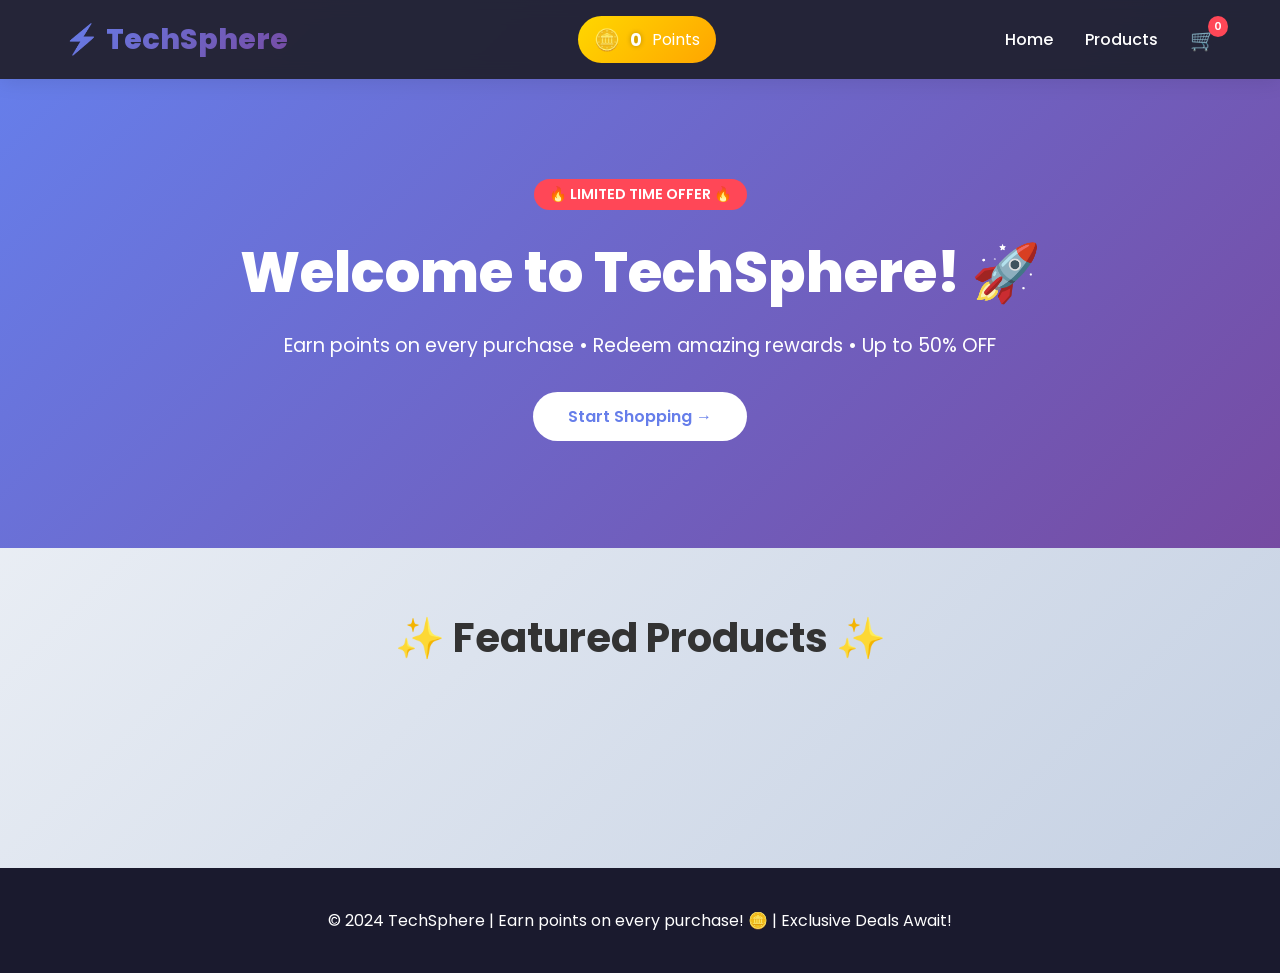
==== commit 830e2b6a: "Update index.html" ====
--- a/index.html
+++ b/index.html
@@ -3,7 +3,7 @@
 <head>
     <meta charset="UTF-8">
     <meta name="viewport" content="width=device-width, initial-scale=1.0">
-    <title>ShopHub - Rewards E-Commerce Store</title>
+    <title>TechSphere - Premium E-Commerce Store</title>
     <link href="https://fonts.googleapis.com/css2?family=Poppins:wght@300;400;500;600;700;800;900&display=swap" rel="stylesheet">
     <style>
         * {
@@ -71,6 +71,171 @@
                 opacity: 0;
                 visibility: hidden;
             }
+        }
+
+        /* Promo Modal */
+        .modal-overlay {
+            display: none;
+            position: fixed;
+            top: 0;
+            left: 0;
+            width: 100%;
+            height: 100%;
+            background: rgba(0, 0, 0, 0.8);
+            backdrop-filter: blur(8px);
+            z-index: 10000;
+            animation: fadeIn 0.5s ease;
+        }
+
+        .modal-box {
+            position: absolute;
+            top: 50%;
+            left: 50%;
+            transform: translate(-50%, -50%);
+            width: 90%;
+            max-width: 500px;
+            background: linear-gradient(135deg, #1a1a2e 0%, #16213e 100%);
+            border-radius: 30px;
+            overflow: hidden;
+            animation: modalSlideIn 0.6s cubic-bezier(0.68, -0.55, 0.265, 1.55);
+        }
+
+        @keyframes modalSlideIn {
+            from {
+                opacity: 0;
+                transform: translate(-50%, -50%) scale(0.7);
+            }
+            to {
+                opacity: 1;
+                transform: translate(-50%, -50%) scale(1);
+            }
+        }
+
+        .close-btn {
+            position: absolute;
+            top: 15px;
+            right: 20px;
+            font-size: 35px;
+            color: white;
+            cursor: pointer;
+            transition: all 0.3s;
+            z-index: 10;
+            width: 35px;
+            height: 35px;
+            display: flex;
+            align-items: center;
+            justify-content: center;
+            border-radius: 50%;
+            background: rgba(255,255,255,0.2);
+        }
+
+        .close-btn:hover {
+            background: #ff4757;
+            transform: rotate(90deg);
+        }
+
+        .modal-content-red {
+            text-align: center;
+            padding: 40px 30px;
+            position: relative;
+            overflow: hidden;
+        }
+
+        .modal-content-red::before {
+            content: '';
+            position: absolute;
+            top: -50%;
+            left: -50%;
+            width: 200%;
+            height: 200%;
+            background: radial-gradient(circle, rgba(255,215,0,0.1) 1%, transparent 1%);
+            background-size: 30px 30px;
+            animation: moveBackground 20s linear infinite;
+        }
+
+        .modal-title {
+            font-size: 2.5rem;
+            font-weight: 800;
+            color: white;
+            margin-bottom: 10px;
+            animation: fadeInUp 0.6s ease;
+        }
+
+        .modal-title span {
+            background: linear-gradient(135deg, #FFD700, #FFA500);
+            -webkit-background-clip: text;
+            -webkit-text-fill-color: transparent;
+            font-size: 3rem;
+        }
+
+        .modal-subtitle {
+            color: #FFD700;
+            font-size: 1rem;
+            letter-spacing: 2px;
+            margin-bottom: 30px;
+            animation: fadeInUp 0.6s ease 0.1s backwards;
+        }
+
+        .discount-circle {
+            width: 180px;
+            height: 180px;
+            background: linear-gradient(135deg, #FFD700, #FFA500);
+            border-radius: 50%;
+            display: flex;
+            flex-direction: column;
+            justify-content: center;
+            align-items: center;
+            margin: 20px auto;
+            animation: bounceIn 0.8s ease;
+            box-shadow: 0 10px 30px rgba(255,215,0,0.3);
+        }
+
+        .discount-circle span:first-child {
+            font-size: 0.9rem;
+            font-weight: 600;
+            color: #1a1a2e;
+        }
+
+        .percent {
+            font-size: 3.5rem;
+            font-weight: 800;
+            color: #1a1a2e;
+            line-height: 1;
+        }
+
+        .discount-circle span:last-child {
+            font-size: 1rem;
+            font-weight: 600;
+            color: #1a1a2e;
+        }
+
+        .contact-footer {
+            margin-top: 30px;
+            animation: fadeInUp 0.6s ease 0.2s backwards;
+        }
+
+        .contact-footer p {
+            color: rgba(255,255,255,0.7);
+            font-size: 0.9rem;
+            margin-bottom: 15px;
+        }
+
+        .claim-btn {
+            background: linear-gradient(135deg, #FFD700, #FFA500);
+            color: #1a1a2e;
+            border: none;
+            padding: 12px 35px;
+            border-radius: 50px;
+            font-size: 1rem;
+            font-weight: 700;
+            cursor: pointer;
+            transition: all 0.3s;
+            font-family: 'Poppins', sans-serif;
+        }
+
+        .claim-btn:hover {
+            transform: scale(1.05);
+            box-shadow: 0 5px 20px rgba(255,215,0,0.4);
         }
 
         /* Navigation */
@@ -231,6 +396,17 @@
             animation: fadeInUp 0.8s ease 0.2s backwards;
         }
 
+        .sale-badge {
+            display: inline-block;
+            background: #ff4757;
+            padding: 5px 15px;
+            border-radius: 50px;
+            font-size: 0.9rem;
+            font-weight: 600;
+            margin-bottom: 20px;
+            animation: pulse 1.5s ease infinite;
+        }
+
         /* Rewards Modal */
         .modal {
             display: none;
@@ -273,22 +449,13 @@
         }
 
         /* Celebration Effect */
-        .celebration {
-            position: fixed;
-            top: 0;
-            left: 0;
-            width: 100%;
-            height: 100%;
-            pointer-events: none;
-            z-index: 10000;
-        }
-
         .confetti {
             position: absolute;
             width: 10px;
             height: 10px;
             background: #ff0;
             animation: fall 3s linear forwards;
+            pointer-events: none;
         }
 
         @keyframes fall {
@@ -298,7 +465,7 @@
             }
         }
 
-        /* Product Cards with Rewards */
+        /* Product Cards */
         .product-card {
             background: white;
             border-radius: 20px;
@@ -311,6 +478,19 @@
         .product-card:hover {
             transform: translateY(-10px) scale(1.02);
             box-shadow: 0 20px 40px rgba(0,0,0,0.15);
+        }
+
+        .sale-tag {
+            position: absolute;
+            top: 10px;
+            left: 10px;
+            background: #ff4757;
+            padding: 5px 12px;
+            border-radius: 20px;
+            font-size: 0.8rem;
+            font-weight: 600;
+            color: white;
+            z-index: 10;
         }
 
         .reward-badge {
@@ -326,7 +506,13 @@
             display: flex;
             align-items: center;
             gap: 5px;
-            animation: bounceIn 0.5s ease;
+        }
+
+        .original-price {
+            text-decoration: line-through;
+            color: #999;
+            font-size: 0.9rem;
+            margin-right: 10px;
         }
 
         /* Notification */
@@ -401,17 +587,6 @@
             }
         }
 
-        @keyframes fadeInRight {
-            from {
-                opacity: 0;
-                transform: translateX(30px);
-            }
-            to {
-                opacity: 1;
-                transform: translateX(0);
-            }
-        }
-
         @keyframes slideInRight {
             from {
                 opacity: 0;
@@ -514,6 +689,28 @@
             .hero h1 {
                 font-size: 2rem;
             }
+            .products-grid {
+                grid-template-columns: repeat(auto-fill, minmax(250px, 1fr));
+                gap: 20px;
+            }
+            .filter-btn {
+                padding: 8px 16px;
+                margin: 5px;
+                font-size: 0.9rem;
+            }
+            .modal-title {
+                font-size: 1.8rem;
+            }
+            .modal-title span {
+                font-size: 2rem;
+            }
+            .discount-circle {
+                width: 140px;
+                height: 140px;
+            }
+            .percent {
+                font-size: 2.5rem;
+            }
         }
     </style>
 </head>
@@ -522,13 +719,35 @@
     <div class="loader">
         <div class="loader-content">
             <div class="loader-circle"></div>
-            <div class="loader-text">✨ SHOPHUB REWARDS ✨</div>
+            <div class="loader-text">✨ TECHSPHERE ✨</div>
         </div>
     </div>
 
+    <!-- Promo Modal -->
+    <div id="promoModal" class="modal-overlay">
+        <div class="modal-box shop-modal">
+            <span class="close-btn" onclick="closePromoModal()">&times;</span>
+            <div class="modal-content-red">
+                <h2 class="modal-title">EXCLUSIVE<br><span>SALE 2026</span></h2>
+                <p class="modal-subtitle">Electronics & Premium Gear</p>
+                
+                <div class="discount-circle">
+                    <span>UP TO</span>
+                    <div class="percent">50%</div>
+                    <span>OFF</span>
+                </div>
+                
+                <div class="contact-footer">
+                    <p>www.techsphere.com</p>
+                    <button class="claim-btn" onclick="claimOffer()">SHOP NOW</button>
+                </div>
+            </div>
+        </div>
+    </div>
+
     <!-- Navigation -->
     <nav class="navbar">
-        <div class="logo">🛍️ ShopHub Rewards</div>
+        <div class="logo">⚡ TechSphere</div>
         <div class="rewards-badge" onclick="showRewardsModal()">
             <span class="coin-icon">🪙</span>
             <span id="reward-points">0</span>
@@ -575,8 +794,9 @@
     <!-- Home Page -->
     <div id="home-page" class="page active">
         <div class="hero">
-            <h1>Welcome to ShopHub Rewards! 🎉</h1>
-            <p>Earn points on every purchase • Redeem amazing rewards</p>
+            <div class="sale-badge">🔥 LIMITED TIME OFFER 🔥</div>
+            <h1>Welcome to TechSphere! 🚀</h1>
+            <p>Earn points on every purchase • Redeem amazing rewards • Up to 50% OFF</p>
             <a href="#" onclick="showPage('products')" class="btn-primary">Start Shopping →</a>
         </div>
         
@@ -609,44 +829,62 @@
     </div>
 
     <footer>
-        <p>© 2024 ShopHub Rewards | Earn points on every purchase! 🪙</p>
+        <p>© 2024 TechSphere | Earn points on every purchase! 🪙 | Exclusive Deals Await!</p>
     </footer>
 
     <script>
-        // Product Data
+        // Product Data with Sale Prices
         const products = [
-            { id: 1, name: "Premium Wireless Headphones", price: 99.99, category: "electronics", icon: "🎧", featured: true, points: 50 },
-            { id: 2, name: "Smart Watch Pro", price: 199.99, category: "electronics", icon: "⌚", featured: true, points: 100 },
-            { id: 3, name: "Classic Denim Jacket", price: 79.99, category: "clothing", icon: "👕", featured: true, points: 40 },
-            { id: 4, name: "JavaScript: The Definitive Guide", price: 39.99, category: "books", icon: "📚", featured: true, points: 20 },
-            { id: 5, name: "Wireless Gaming Mouse", price: 49.99, category: "electronics", icon: "🖱️", featured: false, points: 25 },
-            { id: 6, name: "Running Shoes", price: 89.99, category: "clothing", icon: "👟", featured: false, points: 45 },
-            { id: 7, name: "4K Action Camera", price: 299.99, category: "electronics", icon: "📷", featured: false, points: 150 },
-            { id: 8, name: "Cotton T-Shirt", price: 24.99, category: "clothing", icon: "👕", featured: false, points: 12 },
-            { id: 9, name: "Python Crash Course", price: 34.99, category: "books", icon: "📖", featured: false, points: 17 },
-            { id: 10, name: "Bluetooth Speaker", price: 79.99, category: "electronics", icon: "🔊", featured: false, points: 40 }
+            { id: 1, name: "Premium Wireless Headphones", price: 99.99, salePrice: 49.99, category: "electronics", icon: "🎧", featured: true, points: 50, onSale: true },
+            { id: 2, name: "Smart Watch Pro", price: 199.99, salePrice: 99.99, category: "electronics", icon: "⌚", featured: true, points: 100, onSale: true },
+            { id: 3, name: "Classic Denim Jacket", price: 79.99, salePrice: 39.99, category: "clothing", icon: "👕", featured: true, points: 40, onSale: true },
+            { id: 4, name: "JavaScript Guide", price: 39.99, salePrice: 19.99, category: "books", icon: "📚", featured: true, points: 20, onSale: true },
+            { id: 5, name: "Wireless Gaming Mouse", price: 49.99, salePrice: 29.99, category: "electronics", icon: "🖱️", featured: false, points: 25, onSale: true },
+            { id: 6, name: "Running Shoes", price: 89.99, salePrice: 59.99, category: "clothing", icon: "👟", featured: false, points: 45, onSale: false },
+            { id: 7, name: "4K Action Camera", price: 299.99, salePrice: 199.99, category: "electronics", icon: "📷", featured: false, points: 150, onSale: true },
+            { id: 8, name: "Cotton T-Shirt", price: 24.99, salePrice: 14.99, category: "clothing", icon: "👕", featured: false, points: 12, onSale: true },
+            { id: 9, name: "Python Crash Course", price: 34.99, salePrice: 24.99, category: "books", icon: "📖", featured: false, points: 17, onSale: false },
+            { id: 10, name: "Bluetooth Speaker", price: 79.99, salePrice: 49.99, category: "electronics", icon: "🔊", featured: false, points: 40, onSale: true }
         ];
 
         // Reward System
         let rewardPoints = parseInt(localStorage.getItem('rewardPoints')) || 0;
         let activeCoupon = localStorage.getItem('activeCoupon') || null;
+        let promoShown = false;
+
+        // Show promo modal on load
+        function showPromoModal() {
+            if (!promoShown) {
+                setTimeout(() => {
+                    document.getElementById('promoModal').style.display = 'block';
+                    promoShown = true;
+                }, 1500);
+            }
+        }
+
+        function closePromoModal() {
+            document.getElementById('promoModal').style.display = 'none';
+        }
+
+        function claimOffer() {
+            closePromoModal();
+            showPage('products');
+            showRewardNotification('🎉 50% OFF on selected items! Start shopping now!');
+            createConfetti();
+        }
 
         function updateRewardPoints() {
-            document.getElementById('reward-points').textContent = rewardPoints;
-            if (document.getElementById('modal-points')) {
-                document.getElementById('modal-points').textContent = rewardPoints;
-            }
+            const pointsElement = document.getElementById('reward-points');
+            const modalPointsElement = document.getElementById('modal-points');
+            if (pointsElement) pointsElement.textContent = rewardPoints;
+            if (modalPointsElement) modalPointsElement.textContent = rewardPoints;
             localStorage.setItem('rewardPoints', rewardPoints);
         }
 
         function addRewardPoints(points) {
             rewardPoints += points;
             updateRewardPoints();
-            
-            // Show reward notification
             showRewardNotification(`+${points} points earned! 🪙`);
-            
-            // Create celebration effect
             createConfetti();
         }
 
@@ -671,12 +909,16 @@
         }
 
         function showRewardsModal() {
-            document.getElementById('rewards-modal').style.display = 'block';
-            document.getElementById('modal-points').textContent = rewardPoints;
+            const modal = document.getElementById('rewards-modal');
+            if (modal) {
+                modal.style.display = 'block';
+                document.getElementById('modal-points').textContent = rewardPoints;
+            }
         }
 
         function closeModal() {
-            document.getElementById('rewards-modal').style.display = 'none';
+            const modal = document.getElementById('rewards-modal');
+            if (modal) modal.style.display = 'none';
         }
 
         function redeemReward(rewardName, cost) {
@@ -708,7 +950,8 @@
 
         function updateCartCount() {
             const total = cart.reduce((sum, item) => sum + item.quantity, 0);
-            document.getElementById('cart-count').textContent = total;
+            const cartCountElement = document.getElementById('cart-count');
+            if (cartCountElement) cartCountElement.textContent = total;
         }
 
         function saveCart() {
@@ -718,17 +961,18 @@
 
         function addToCart(productId) {
             const product = products.find(p => p.id === productId);
+            if (!product) return;
+            
             const existingItem = cart.find(item => item.id === productId);
+            const currentPrice = product.onSale ? product.salePrice : product.price;
             
             if (existingItem) {
                 existingItem.quantity++;
             } else {
-                cart.push({ ...product, quantity: 1 });
+                cart.push({ ...product, price: currentPrice, quantity: 1 });
             }
             
             saveCart();
-            
-            // Add reward points when adding to cart
             addRewardPoints(product.points);
             
             const notification = document.createElement('div');
@@ -755,8 +999,13 @@
             const container = document.getElementById(containerId);
             if (!container) return;
             
-            container.innerHTML = productList.map(product => `
+            container.innerHTML = productList.map(product => {
+                const currentPrice = product.onSale ? product.salePrice : product.price;
+                const originalPrice = product.onSale ? product.price : null;
+                
+                return `
                 <div class="product-card">
+                    ${product.onSale ? '<div class="sale-tag">🔥 SALE</div>' : ''}
                     <div class="reward-badge">
                         <span>🪙</span> +${product.points}
                     </div>
@@ -765,186 +1014,18 @@
                     </div>
                     <div class="product-info" style="padding: 20px;">
                         <h3 class="product-title" style="font-size: 1.2rem; font-weight: 600;">${product.name}</h3>
-                        <div class="product-price" style="font-size: 1.5rem; color: #ff4757; font-weight: 700;">$${product.price.toFixed(2)}</div>
+                        <div class="product-price" style="font-size: 1.5rem; color: #ff4757; font-weight: 700;">
+                            ${originalPrice ? `<span class="original-price">$${originalPrice.toFixed(2)}</span>` : ''}
+                            $${currentPrice.toFixed(2)}
+                        </div>
                         <div class="product-category" style="color: #888; margin-bottom: 15px;">${product.category}</div>
                         <button class="add-to-cart" onclick="addToCart(${product.id})">
                             Add to Cart 🛒 +${product.points}🪙
                         </button>
                     </div>
                 </div>
-            `).join('');
+            `}).join('');
         }
 
         function displayFeatured() {
-            const featured = products.filter(p => p.featured);
-            displayProducts('featured-products', featured);
-        }
-
-        let currentFilter = 'all';
-        function filterProducts(category) {
-            currentFilter = category;
-            document.querySelectorAll('.filter-btn').forEach(btn => {
-                if (btn.textContent.toLowerCase() === category || (category === 'all' && btn.textContent === 'All')) {
-                    btn.classList.add('active');
-                } else {
-                    btn.classList.remove('active');
-                }
-            });
-            const filtered = category === 'all' ? products : products.filter(p => p.category === category);
-            displayProducts('all-products', filtered);
-        }
-
-        function displayCart() {
-            const cartContent = document.getElementById('cart-content');
-            
-            if (cart.length === 0) {
-                cartContent.innerHTML = `
-                    <div style="text-align: center; padding: 80px; background: white; border-radius: 20px;">
-                        <div style="font-size: 5rem;">🛒</div>
-                        <h3 style="margin: 20px 0;">Your cart is empty</h3>
-                        <a href="#" onclick="showPage('products')" class="btn-primary">Start Shopping & Earn Points! 🪙</a>
-                    </div>
-                `;
-                return;
-            }
-            
-            let subtotal = cart.reduce((sum, item) => sum + (item.price * item.quantity), 0);
-            let discount = 0;
-            
-            if (activeCoupon === '10% OFF') {
-                discount = subtotal * 0.1;
-            }
-            
-            const tax = (subtotal - discount) * 0.1;
-            let shipping = subtotal > 100 ? 0 : 10;
-            
-            if (activeCoupon === 'FREE SHIPPING') {
-                shipping = 0;
-            }
-            
-            const total = subtotal - discount + tax + shipping;
-            
-            cartContent.innerHTML = `
-                <div style="display: grid; grid-template-columns: 1fr 350px; gap: 30px;">
-                    <div style="background: white; border-radius: 20px; padding: 20px;">
-                        ${cart.map(item => `
-                            <div style="display: grid; grid-template-columns: auto 1fr auto auto; gap: 20px; align-items: center; padding: 20px; border-bottom: 1px solid #eee;">
-                                <div style="width: 80px; height: 80px; background: linear-gradient(135deg, #667eea 0%, #764ba2 100%); border-radius: 12px; display: flex; align-items: center; justify-content: center; font-size: 2rem;">${item.icon}</div>
-                                <div>
-                                    <h3>${item.name}</h3>
-                                    <div style="color: #ff4757; font-weight: 700;">$${item.price.toFixed(2)}</div>
-                                    <small style="color: #FFD700;">+${item.points} points each</small>
-                                </div>
-                                <div style="display: flex; align-items: center; gap: 10px;">
-                                    <button class="quantity-btn" onclick="updateQuantity(${item.id}, -1)" style="background: #f0f0f0; border: none; width: 35px; height: 35px; border-radius: 10px; cursor: pointer;">-</button>
-                                    <span style="min-width: 30px; text-align: center; font-weight: 600;">${item.quantity}</span>
-                                    <button class="quantity-btn" onclick="updateQuantity(${item.id}, 1)" style="background: #f0f0f0; border: none; width: 35px; height: 35px; border-radius: 10px; cursor: pointer;">+</button>
-                                </div>
-                                <button class="remove-btn" onclick="removeFromCart(${item.id})" style="background: #ff4757; color: white; border: none; padding: 8px 18px; border-radius: 10px; cursor: pointer;">Remove</button>
-                            </div>
-                        `).join('')}
-                    </div>
-                    <div style="background: white; border-radius: 20px; padding: 25px; height: fit-content; position: sticky; top: 100px;">
-                        <h3>Order Summary</h3>
-                        ${activeCoupon ? `<div style="background: #FFD700; padding: 10px; border-radius: 10px; margin: 10px 0; text-align: center;">
-                            🎉 ${activeCoupon} Applied!
-                        </div>` : ''}
-                        <div style="display: flex; justify-content: space-between; margin: 15px 0;">
-                            <span>Subtotal:</span>
-                            <span>$${subtotal.toFixed(2)}</span>
-                        </div>
-                        ${discount > 0 ? `
-                        <div style="display: flex; justify-content: space-between; margin: 15px 0; color: green;">
-                            <span>Discount:</span>
-                            <span>-$${discount.toFixed(2)}</span>
-                        </div>
-                        ` : ''}
-                        <div style="display: flex; justify-content: space-between; margin: 15px 0;">
-                            <span>Tax (10%):</span>
-                            <span>$${tax.toFixed(2)}</span>
-                        </div>
-                        <div style="display: flex; justify-content: space-between; margin: 15px 0;">
-                            <span>Shipping:</span>
-                            <span>${shipping === 0 ? 'Free' : '$' + shipping.toFixed(2)}</span>
-                        </div>
-                        <div style="display: flex; justify-content: space-between; margin-top: 15px; padding-top: 15px; border-top: 2px solid #eee; font-size: 1.2rem; font-weight: 700;">
-                            <span>Total:</span>
-                            <span style="color: #ff4757;">$${total.toFixed(2)}</span>
-                        </div>
-                        <div style="margin-top: 20px; background: linear-gradient(135deg, #FFD700, #FFA500); padding: 15px; border-radius: 10px; text-align: center;">
-                            <div>🪙 Points to earn: ${cart.reduce((sum, item) => sum + (item.points * item.quantity), 0)}</div>
-                        </div>
-                        <button class="btn-primary" onclick="checkout()" style="width: 100%; margin-top: 20px;">
-                            Checkout & Earn Points! 🪙
-                        </button>
-                    </div>
-                </div>
-            `;
-        }
-
-        function updateQuantity(productId, change) {
-            const item = cart.find(i => i.id === productId);
-            if (item) {
-                const newQuantity = item.quantity + change;
-                if (newQuantity <= 0) {
-                    removeFromCart(productId);
-                } else {
-                    item.quantity = newQuantity;
-                    saveCart();
-                    displayCart();
-                }
-            }
-        }
-
-        function removeFromCart(productId) {
-            cart = cart.filter(item => item.id !== productId);
-            saveCart();
-            displayCart();
-        }
-
-        function checkout() {
-            if (cart.length === 0) {
-                alert('Your cart is empty!');
-                return;
-            }
-            
-            const totalPoints = cart.reduce((sum, item) => sum + (item.points * item.quantity), 0);
-            const subtotal = cart.reduce((sum, item) => sum + (item.price * item.quantity), 0);
-            
-            addRewardPoints(totalPoints);
-            createConfetti();
-            
-            alert(`🎉 Thank you for your purchase!\n\nTotal: $${subtotal.toFixed(2)}\nPoints Earned: +${totalPoints} 🪙\n\nTotal Points: ${rewardPoints}`);
-            
-            cart = [];
-            activeCoupon = null;
-            localStorage.removeItem('activeCoupon');
-            saveCart();
-            displayCart();
-            showPage('home');
-        }
-
-        function showPage(pageName) {
-            document.querySelectorAll('.page').forEach(page => {
-                page.classList.remove('active');
-            });
-            
-            if (pageName === 'home') {
-                document.getElementById('home-page').classList.add('active');
-                displayFeatured();
-            } else if (pageName === 'products') {
-                document.getElementById('products-page').classList.add('active');
-                filterProducts(currentFilter);
-            } else if (pageName === 'cart') {
-                document.getElementById('cart-page').classList.add('active');
-                displayCart();
-            }
-        }
-
-        // Initialize
-        displayFeatured();
-        updateCartCount();
-        updateRewardPoints();
-    </script>
-</body>
-</html>
+            const featured = products.filter(p => p.featured
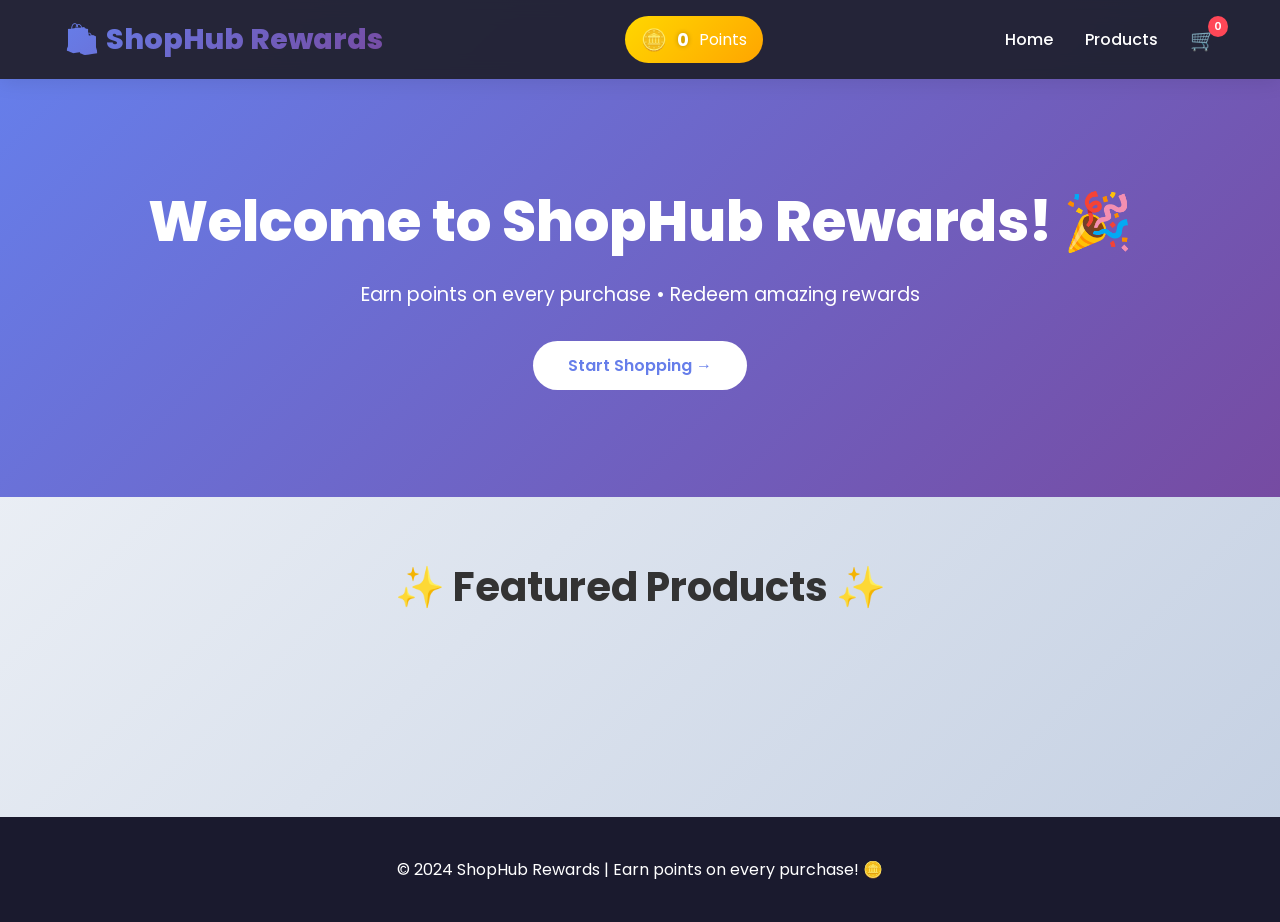
==== commit 483cd98e: "Update index.html" ====
--- a/index.html
+++ b/index.html
@@ -3,7 +3,7 @@
 <head>
     <meta charset="UTF-8">
     <meta name="viewport" content="width=device-width, initial-scale=1.0">
-    <title>TechSphere - Premium E-Commerce Store</title>
+    <title>ShopHub - Rewards E-Commerce Store</title>
     <link href="https://fonts.googleapis.com/css2?family=Poppins:wght@300;400;500;600;700;800;900&display=swap" rel="stylesheet">
     <style>
         * {
@@ -71,171 +71,6 @@
                 opacity: 0;
                 visibility: hidden;
             }
-        }
-
-        /* Promo Modal */
-        .modal-overlay {
-            display: none;
-            position: fixed;
-            top: 0;
-            left: 0;
-            width: 100%;
-            height: 100%;
-            background: rgba(0, 0, 0, 0.8);
-            backdrop-filter: blur(8px);
-            z-index: 10000;
-            animation: fadeIn 0.5s ease;
-        }
-
-        .modal-box {
-            position: absolute;
-            top: 50%;
-            left: 50%;
-            transform: translate(-50%, -50%);
-            width: 90%;
-            max-width: 500px;
-            background: linear-gradient(135deg, #1a1a2e 0%, #16213e 100%);
-            border-radius: 30px;
-            overflow: hidden;
-            animation: modalSlideIn 0.6s cubic-bezier(0.68, -0.55, 0.265, 1.55);
-        }
-
-        @keyframes modalSlideIn {
-            from {
-                opacity: 0;
-                transform: translate(-50%, -50%) scale(0.7);
-            }
-            to {
-                opacity: 1;
-                transform: translate(-50%, -50%) scale(1);
-            }
-        }
-
-        .close-btn {
-            position: absolute;
-            top: 15px;
-            right: 20px;
-            font-size: 35px;
-            color: white;
-            cursor: pointer;
-            transition: all 0.3s;
-            z-index: 10;
-            width: 35px;
-            height: 35px;
-            display: flex;
-            align-items: center;
-            justify-content: center;
-            border-radius: 50%;
-            background: rgba(255,255,255,0.2);
-        }
-
-        .close-btn:hover {
-            background: #ff4757;
-            transform: rotate(90deg);
-        }
-
-        .modal-content-red {
-            text-align: center;
-            padding: 40px 30px;
-            position: relative;
-            overflow: hidden;
-        }
-
-        .modal-content-red::before {
-            content: '';
-            position: absolute;
-            top: -50%;
-            left: -50%;
-            width: 200%;
-            height: 200%;
-            background: radial-gradient(circle, rgba(255,215,0,0.1) 1%, transparent 1%);
-            background-size: 30px 30px;
-            animation: moveBackground 20s linear infinite;
-        }
-
-        .modal-title {
-            font-size: 2.5rem;
-            font-weight: 800;
-            color: white;
-            margin-bottom: 10px;
-            animation: fadeInUp 0.6s ease;
-        }
-
-        .modal-title span {
-            background: linear-gradient(135deg, #FFD700, #FFA500);
-            -webkit-background-clip: text;
-            -webkit-text-fill-color: transparent;
-            font-size: 3rem;
-        }
-
-        .modal-subtitle {
-            color: #FFD700;
-            font-size: 1rem;
-            letter-spacing: 2px;
-            margin-bottom: 30px;
-            animation: fadeInUp 0.6s ease 0.1s backwards;
-        }
-
-        .discount-circle {
-            width: 180px;
-            height: 180px;
-            background: linear-gradient(135deg, #FFD700, #FFA500);
-            border-radius: 50%;
-            display: flex;
-            flex-direction: column;
-            justify-content: center;
-            align-items: center;
-            margin: 20px auto;
-            animation: bounceIn 0.8s ease;
-            box-shadow: 0 10px 30px rgba(255,215,0,0.3);
-        }
-
-        .discount-circle span:first-child {
-            font-size: 0.9rem;
-            font-weight: 600;
-            color: #1a1a2e;
-        }
-
-        .percent {
-            font-size: 3.5rem;
-            font-weight: 800;
-            color: #1a1a2e;
-            line-height: 1;
-        }
-
-        .discount-circle span:last-child {
-            font-size: 1rem;
-            font-weight: 600;
-            color: #1a1a2e;
-        }
-
-        .contact-footer {
-            margin-top: 30px;
-            animation: fadeInUp 0.6s ease 0.2s backwards;
-        }
-
-        .contact-footer p {
-            color: rgba(255,255,255,0.7);
-            font-size: 0.9rem;
-            margin-bottom: 15px;
-        }
-
-        .claim-btn {
-            background: linear-gradient(135deg, #FFD700, #FFA500);
-            color: #1a1a2e;
-            border: none;
-            padding: 12px 35px;
-            border-radius: 50px;
-            font-size: 1rem;
-            font-weight: 700;
-            cursor: pointer;
-            transition: all 0.3s;
-            font-family: 'Poppins', sans-serif;
-        }
-
-        .claim-btn:hover {
-            transform: scale(1.05);
-            box-shadow: 0 5px 20px rgba(255,215,0,0.4);
         }
 
         /* Navigation */
@@ -396,17 +231,6 @@
             animation: fadeInUp 0.8s ease 0.2s backwards;
         }
 
-        .sale-badge {
-            display: inline-block;
-            background: #ff4757;
-            padding: 5px 15px;
-            border-radius: 50px;
-            font-size: 0.9rem;
-            font-weight: 600;
-            margin-bottom: 20px;
-            animation: pulse 1.5s ease infinite;
-        }
-
         /* Rewards Modal */
         .modal {
             display: none;
@@ -449,13 +273,22 @@
         }
 
         /* Celebration Effect */
+        .celebration {
+            position: fixed;
+            top: 0;
+            left: 0;
+            width: 100%;
+            height: 100%;
+            pointer-events: none;
+            z-index: 10000;
+        }
+
         .confetti {
             position: absolute;
             width: 10px;
             height: 10px;
             background: #ff0;
             animation: fall 3s linear forwards;
-            pointer-events: none;
         }
 
         @keyframes fall {
@@ -465,7 +298,7 @@
             }
         }
 
-        /* Product Cards */
+        /* Product Cards with Rewards */
         .product-card {
             background: white;
             border-radius: 20px;
@@ -478,19 +311,6 @@
         .product-card:hover {
             transform: translateY(-10px) scale(1.02);
             box-shadow: 0 20px 40px rgba(0,0,0,0.15);
-        }
-
-        .sale-tag {
-            position: absolute;
-            top: 10px;
-            left: 10px;
-            background: #ff4757;
-            padding: 5px 12px;
-            border-radius: 20px;
-            font-size: 0.8rem;
-            font-weight: 600;
-            color: white;
-            z-index: 10;
         }
 
         .reward-badge {
@@ -506,13 +326,7 @@
             display: flex;
             align-items: center;
             gap: 5px;
-        }
-
-        .original-price {
-            text-decoration: line-through;
-            color: #999;
-            font-size: 0.9rem;
-            margin-right: 10px;
+            animation: bounceIn 0.5s ease;
         }
 
         /* Notification */
@@ -587,6 +401,17 @@
             }
         }
 
+        @keyframes fadeInRight {
+            from {
+                opacity: 0;
+                transform: translateX(30px);
+            }
+            to {
+                opacity: 1;
+                transform: translateX(0);
+            }
+        }
+
         @keyframes slideInRight {
             from {
                 opacity: 0;
@@ -698,19 +523,6 @@
                 margin: 5px;
                 font-size: 0.9rem;
             }
-            .modal-title {
-                font-size: 1.8rem;
-            }
-            .modal-title span {
-                font-size: 2rem;
-            }
-            .discount-circle {
-                width: 140px;
-                height: 140px;
-            }
-            .percent {
-                font-size: 2.5rem;
-            }
         }
     </style>
 </head>
@@ -719,35 +531,13 @@
     <div class="loader">
         <div class="loader-content">
             <div class="loader-circle"></div>
-            <div class="loader-text">✨ TECHSPHERE ✨</div>
+            <div class="loader-text">✨ SHOPHUB REWARDS ✨</div>
         </div>
     </div>
 
-    <!-- Promo Modal -->
-    <div id="promoModal" class="modal-overlay">
-        <div class="modal-box shop-modal">
-            <span class="close-btn" onclick="closePromoModal()">&times;</span>
-            <div class="modal-content-red">
-                <h2 class="modal-title">EXCLUSIVE<br><span>SALE 2026</span></h2>
-                <p class="modal-subtitle">Electronics & Premium Gear</p>
-                
-                <div class="discount-circle">
-                    <span>UP TO</span>
-                    <div class="percent">50%</div>
-                    <span>OFF</span>
-                </div>
-                
-                <div class="contact-footer">
-                    <p>www.techsphere.com</p>
-                    <button class="claim-btn" onclick="claimOffer()">SHOP NOW</button>
-                </div>
-            </div>
-        </div>
-    </div>
-
     <!-- Navigation -->
     <nav class="navbar">
-        <div class="logo">⚡ TechSphere</div>
+        <div class="logo">🛍️ ShopHub Rewards</div>
         <div class="rewards-badge" onclick="showRewardsModal()">
             <span class="coin-icon">🪙</span>
             <span id="reward-points">0</span>
@@ -794,9 +584,8 @@
     <!-- Home Page -->
     <div id="home-page" class="page active">
         <div class="hero">
-            <div class="sale-badge">🔥 LIMITED TIME OFFER 🔥</div>
-            <h1>Welcome to TechSphere! 🚀</h1>
-            <p>Earn points on every purchase • Redeem amazing rewards • Up to 50% OFF</p>
+            <h1>Welcome to ShopHub Rewards! 🎉</h1>
+            <p>Earn points on every purchase • Redeem amazing rewards</p>
             <a href="#" onclick="showPage('products')" class="btn-primary">Start Shopping →</a>
         </div>
         
@@ -829,49 +618,27 @@
     </div>
 
     <footer>
-        <p>© 2024 TechSphere | Earn points on every purchase! 🪙 | Exclusive Deals Await!</p>
+        <p>© 2024 ShopHub Rewards | Earn points on every purchase! 🪙</p>
     </footer>
 
     <script>
-        // Product Data with Sale Prices
+        // Product Data
         const products = [
-            { id: 1, name: "Premium Wireless Headphones", price: 99.99, salePrice: 49.99, category: "electronics", icon: "🎧", featured: true, points: 50, onSale: true },
-            { id: 2, name: "Smart Watch Pro", price: 199.99, salePrice: 99.99, category: "electronics", icon: "⌚", featured: true, points: 100, onSale: true },
-            { id: 3, name: "Classic Denim Jacket", price: 79.99, salePrice: 39.99, category: "clothing", icon: "👕", featured: true, points: 40, onSale: true },
-            { id: 4, name: "JavaScript Guide", price: 39.99, salePrice: 19.99, category: "books", icon: "📚", featured: true, points: 20, onSale: true },
-            { id: 5, name: "Wireless Gaming Mouse", price: 49.99, salePrice: 29.99, category: "electronics", icon: "🖱️", featured: false, points: 25, onSale: true },
-            { id: 6, name: "Running Shoes", price: 89.99, salePrice: 59.99, category: "clothing", icon: "👟", featured: false, points: 45, onSale: false },
-            { id: 7, name: "4K Action Camera", price: 299.99, salePrice: 199.99, category: "electronics", icon: "📷", featured: false, points: 150, onSale: true },
-            { id: 8, name: "Cotton T-Shirt", price: 24.99, salePrice: 14.99, category: "clothing", icon: "👕", featured: false, points: 12, onSale: true },
-            { id: 9, name: "Python Crash Course", price: 34.99, salePrice: 24.99, category: "books", icon: "📖", featured: false, points: 17, onSale: false },
-            { id: 10, name: "Bluetooth Speaker", price: 79.99, salePrice: 49.99, category: "electronics", icon: "🔊", featured: false, points: 40, onSale: true }
+            { id: 1, name: "Premium Wireless Headphones", price: 99.99, category: "electronics", icon: "🎧", featured: true, points: 50 },
+            { id: 2, name: "Smart Watch Pro", price: 199.99, category: "electronics", icon: "⌚", featured: true, points: 100 },
+            { id: 3, name: "Classic Denim Jacket", price: 79.99, category: "clothing", icon: "👕", featured: true, points: 40 },
+            { id: 4, name: "JavaScript: The Definitive Guide", price: 39.99, category: "books", icon: "📚", featured: true, points: 20 },
+            { id: 5, name: "Wireless Gaming Mouse", price: 49.99, category: "electronics", icon: "🖱️", featured: false, points: 25 },
+            { id: 6, name: "Running Shoes", price: 89.99, category: "clothing", icon: "👟", featured: false, points: 45 },
+            { id: 7, name: "4K Action Camera", price: 299.99, category: "electronics", icon: "📷", featured: false, points: 150 },
+            { id: 8, name: "Cotton T-Shirt", price: 24.99, category: "clothing", icon: "👕", featured: false, points: 12 },
+            { id: 9, name: "Python Crash Course", price: 34.99, category: "books", icon: "📖", featured: false, points: 17 },
+            { id: 10, name: "Bluetooth Speaker", price: 79.99, category: "electronics", icon: "🔊", featured: false, points: 40 }
         ];
 
         // Reward System
         let rewardPoints = parseInt(localStorage.getItem('rewardPoints')) || 0;
         let activeCoupon = localStorage.getItem('activeCoupon') || null;
-        let promoShown = false;
-
-        // Show promo modal on load
-        function showPromoModal() {
-            if (!promoShown) {
-                setTimeout(() => {
-                    document.getElementById('promoModal').style.display = 'block';
-                    promoShown = true;
-                }, 1500);
-            }
-        }
-
-        function closePromoModal() {
-            document.getElementById('promoModal').style.display = 'none';
-        }
-
-        function claimOffer() {
-            closePromoModal();
-            showPage('products');
-            showRewardNotification('🎉 50% OFF on selected items! Start shopping now!');
-            createConfetti();
-        }
 
         function updateRewardPoints() {
             const pointsElement = document.getElementById('reward-points');
@@ -964,12 +731,11 @@
             if (!product) return;
             
             const existingItem = cart.find(item => item.id === productId);
-            const currentPrice = product.onSale ? product.salePrice : product.price;
             
             if (existingItem) {
                 existingItem.quantity++;
             } else {
-                cart.push({ ...product, price: currentPrice, quantity: 1 });
+                cart.push({ ...product, quantity: 1 });
             }
             
             saveCart();
@@ -999,13 +765,8 @@
             const container = document.getElementById(containerId);
             if (!container) return;
             
-            container.innerHTML = productList.map(product => {
-                const currentPrice = product.onSale ? product.salePrice : product.price;
-                const originalPrice = product.onSale ? product.price : null;
-                
-                return `
+            container.innerHTML = productList.map(product => `
                 <div class="product-card">
-                    ${product.onSale ? '<div class="sale-tag">🔥 SALE</div>' : ''}
                     <div class="reward-badge">
                         <span>🪙</span> +${product.points}
                     </div>
@@ -1014,18 +775,182 @@
                     </div>
                     <div class="product-info" style="padding: 20px;">
                         <h3 class="product-title" style="font-size: 1.2rem; font-weight: 600;">${product.name}</h3>
-                        <div class="product-price" style="font-size: 1.5rem; color: #ff4757; font-weight: 700;">
-                            ${originalPrice ? `<span class="original-price">$${originalPrice.toFixed(2)}</span>` : ''}
-                            $${currentPrice.toFixed(2)}
-                        </div>
+                        <div class="product-price" style="font-size: 1.5rem; color: #ff4757; font-weight: 700;">$${product.price.toFixed(2)}</div>
                         <div class="product-category" style="color: #888; margin-bottom: 15px;">${product.category}</div>
                         <button class="add-to-cart" onclick="addToCart(${product.id})">
                             Add to Cart 🛒 +${product.points}🪙
                         </button>
                     </div>
                 </div>
-            `}).join('');
+            `).join('');
         }
 
         function displayFeatured() {
-            const featured = products.filter(p => p.featured
+            const featured = products.filter(p => p.featured);
+            displayProducts('featured-products', featured);
+        }
+
+        let currentFilter = 'all';
+        function filterProducts(category) {
+            currentFilter = category;
+            document.querySelectorAll('.filter-btn').forEach(btn => {
+                if (btn.textContent.toLowerCase() === category || (category === 'all' && btn.textContent === 'All')) {
+                    btn.classList.add('active');
+                } else {
+                    btn.classList.remove('active');
+                }
+            });
+            const filtered = category === 'all' ? products : products.filter(p => p.category === category);
+            displayProducts('all-products', filtered);
+        }
+
+        function displayCart() {
+            const cartContent = document.getElementById('cart-content');
+            if (!cartContent) return;
+            
+            if (cart.length === 0) {
+                cartContent.innerHTML = `
+                    <div style="text-align: center; padding: 80px; background: white; border-radius: 20px;">
+                        <div style="font-size: 5rem;">🛒</div>
+                        <h3 style="margin: 20px 0;">Your cart is empty</h3>
+                        <a href="#" onclick="showPage('products')" class="btn-primary">Start Shopping & Earn Points! 🪙</a>
+                    </div>
+                `;
+                return;
+            }
+            
+            let subtotal = cart.reduce((sum, item) => sum + (item.price * item.quantity), 0);
+            let discount = 0;
+            
+            if (activeCoupon === '10% OFF') {
+                discount = subtotal * 0.1;
+            }
+            
+            const tax = (subtotal - discount) * 0.1;
+            let shipping = subtotal > 100 ? 0 : 10;
+            
+            if (activeCoupon === 'FREE SHIPPING') {
+                shipping = 0;
+            }
+            
+            const total = subtotal - discount + tax + shipping;
+            
+            cartContent.innerHTML = `
+                <div style="display: grid; grid-template-columns: 1fr 350px; gap: 30px;">
+                    <div style="background: white; border-radius: 20px; padding: 20px;">
+                        ${cart.map(item => `
+                            <div style="display: grid; grid-template-columns: auto 1fr auto auto; gap: 20px; align-items: center; padding: 20px; border-bottom: 1px solid #eee;">
+                                <div style="width: 80px; height: 80px; background: linear-gradient(135deg, #667eea 0%, #764ba2 100%); border-radius: 12px; display: flex; align-items: center; justify-content: center; font-size: 2rem;">${item.icon}</div>
+                                <div>
+                                    <h3>${item.name}</h3>
+                                    <div style="color: #ff4757; font-weight: 700;">$${item.price.toFixed(2)}</div>
+                                    <small style="color: #FFD700;">+${item.points} points each</small>
+                                </div>
+                                <div style="display: flex; align-items: center; gap: 10px;">
+                                    <button class="quantity-btn" onclick="updateQuantity(${item.id}, -1)" style="background: #f0f0f0; border: none; width: 35px; height: 35px; border-radius: 10px; cursor: pointer;">-</button>
+                                    <span style="min-width: 30px; text-align: center; font-weight: 600;">${item.quantity}</span>
+                                    <button class="quantity-btn" onclick="updateQuantity(${item.id}, 1)" style="background: #f0f0f0; border: none; width: 35px; height: 35px; border-radius: 10px; cursor: pointer;">+</button>
+                                </div>
+                                <button class="remove-btn" onclick="removeFromCart(${item.id})" style="background: #ff4757; color: white; border: none; padding: 8px 18px; border-radius: 10px; cursor: pointer;">Remove</button>
+                            </div>
+                        `).join('')}
+                    </div>
+                    <div style="background: white; border-radius: 20px; padding: 25px; height: fit-content; position: sticky; top: 100px;">
+                        <h3>Order Summary</h3>
+                        ${activeCoupon ? `<div style="background: #FFD700; padding: 10px; border-radius: 10px; margin: 10px 0; text-align: center;">
+                            🎉 ${activeCoupon} Applied!
+                        </div>` : ''}
+                        <div style="display: flex; justify-content: space-between; margin: 15px 0;">
+                            <span>Subtotal:</span>
+                            <span>$${subtotal.toFixed(2)}</span>
+                        </div>
+                        ${discount > 0 ? `
+                        <div style="display: flex; justify-content: space-between; margin: 15px 0; color: green;">
+                            <span>Discount:</span>
+                            <span>-$${discount.toFixed(2)}</span>
+                        </div>
+                        ` : ''}
+                        <div style="display: flex; justify-content: space-between; margin: 15px 0;">
+                            <span>Tax (10%):</span>
+                            <span>$${tax.toFixed(2)}</span>
+                        </div>
+                        <div style="display: flex; justify-content: space-between; margin: 15px 0;">
+                            <span>Shipping:</span>
+                            <span>${shipping === 0 ? 'Free' : '$' + shipping.toFixed(2)}</span>
+                        </div>
+                        <div style="display: flex; justify-content: space-between; margin-top: 15px; padding-top: 15px; border-top: 2px solid #eee; font-size: 1.2rem; font-weight: 700;">
+                            <span>Total:</span>
+                            <span style="color: #ff4757;">$${total.toFixed(2)}</span>
+                        </div>
+                        <div style="margin-top: 20px; background: linear-gradient(135deg, #FFD700, #FFA500); padding: 15px; border-radius: 10px; text-align: center;">
+                            <div>🪙 Points to earn: ${cart.reduce((sum, item) => sum + (item.points * item.quantity), 0)}</div>
+                        </div>
+                        <button class="btn-primary" onclick="checkout()" style="width: 100%; margin-top: 20px;">
+                            Checkout & Earn Points! 🪙
+                        </button>
+                    </div>
+                </div>
+            `;
+        }
+
+        function updateQuantity(productId, change) {
+            const item = cart.find(i => i.id === productId);
+            if (item) {
+                const newQuantity = item.quantity + change;
+                if (newQuantity <= 0) {
+                    removeFromCart(productId);
+                } else {
+                    item.quantity = newQuantity;
+                    saveCart();
+                    displayCart();
+                }
+            }
+        }
+
+        function removeFromCart(productId) {
+            cart = cart.filter(item => item.id !== productId);
+            saveCart();
+            displayCart();
+        }
+
+        function checkout() {
+            if (cart.length === 0) {
+                alert('Your cart is empty!');
+                return;
+            }
+            
+            const totalPoints = cart.reduce((sum, item) => sum + (item.points * item.quantity), 0);
+            const subtotal = cart.reduce((sum, item) => sum + (item.price * item.quantity), 0);
+            
+            addRewardPoints(totalPoints);
+            createConfetti();
+            
+            alert(`🎉 Thank you for your purchase!\n\nTotal: $${subtotal.toFixed(2)}\nPoints Earned: +${totalPoints} 🪙\n\nTotal Points: ${rewardPoints}`);
+            
+            cart = [];
+            activeCoupon = null;
+            localStorage.removeItem('activeCoupon');
+            saveCart();
+            displayCart();
+            showPage('home');
+        }
+
+        function showPage(pageName) {
+            document.querySelectorAll('.page').forEach(page => {
+                page.classList.remove('active');
+            });
+            
+            if (pageName === 'home') {
+                const homePage = document.getElementById('home-page');
+                if (homePage) {
+                    homePage.classList.add('active');
+                    displayFeatured();
+                }
+            } else if (pageName === 'products') {
+                const productsPage = document.getElementById('products-page');
+                if (productsPage) {
+                    productsPage.classList.add('active');
+                    filterProducts(currentFilter);
+                }
+            } else if (pageName === 'cart') {
+               
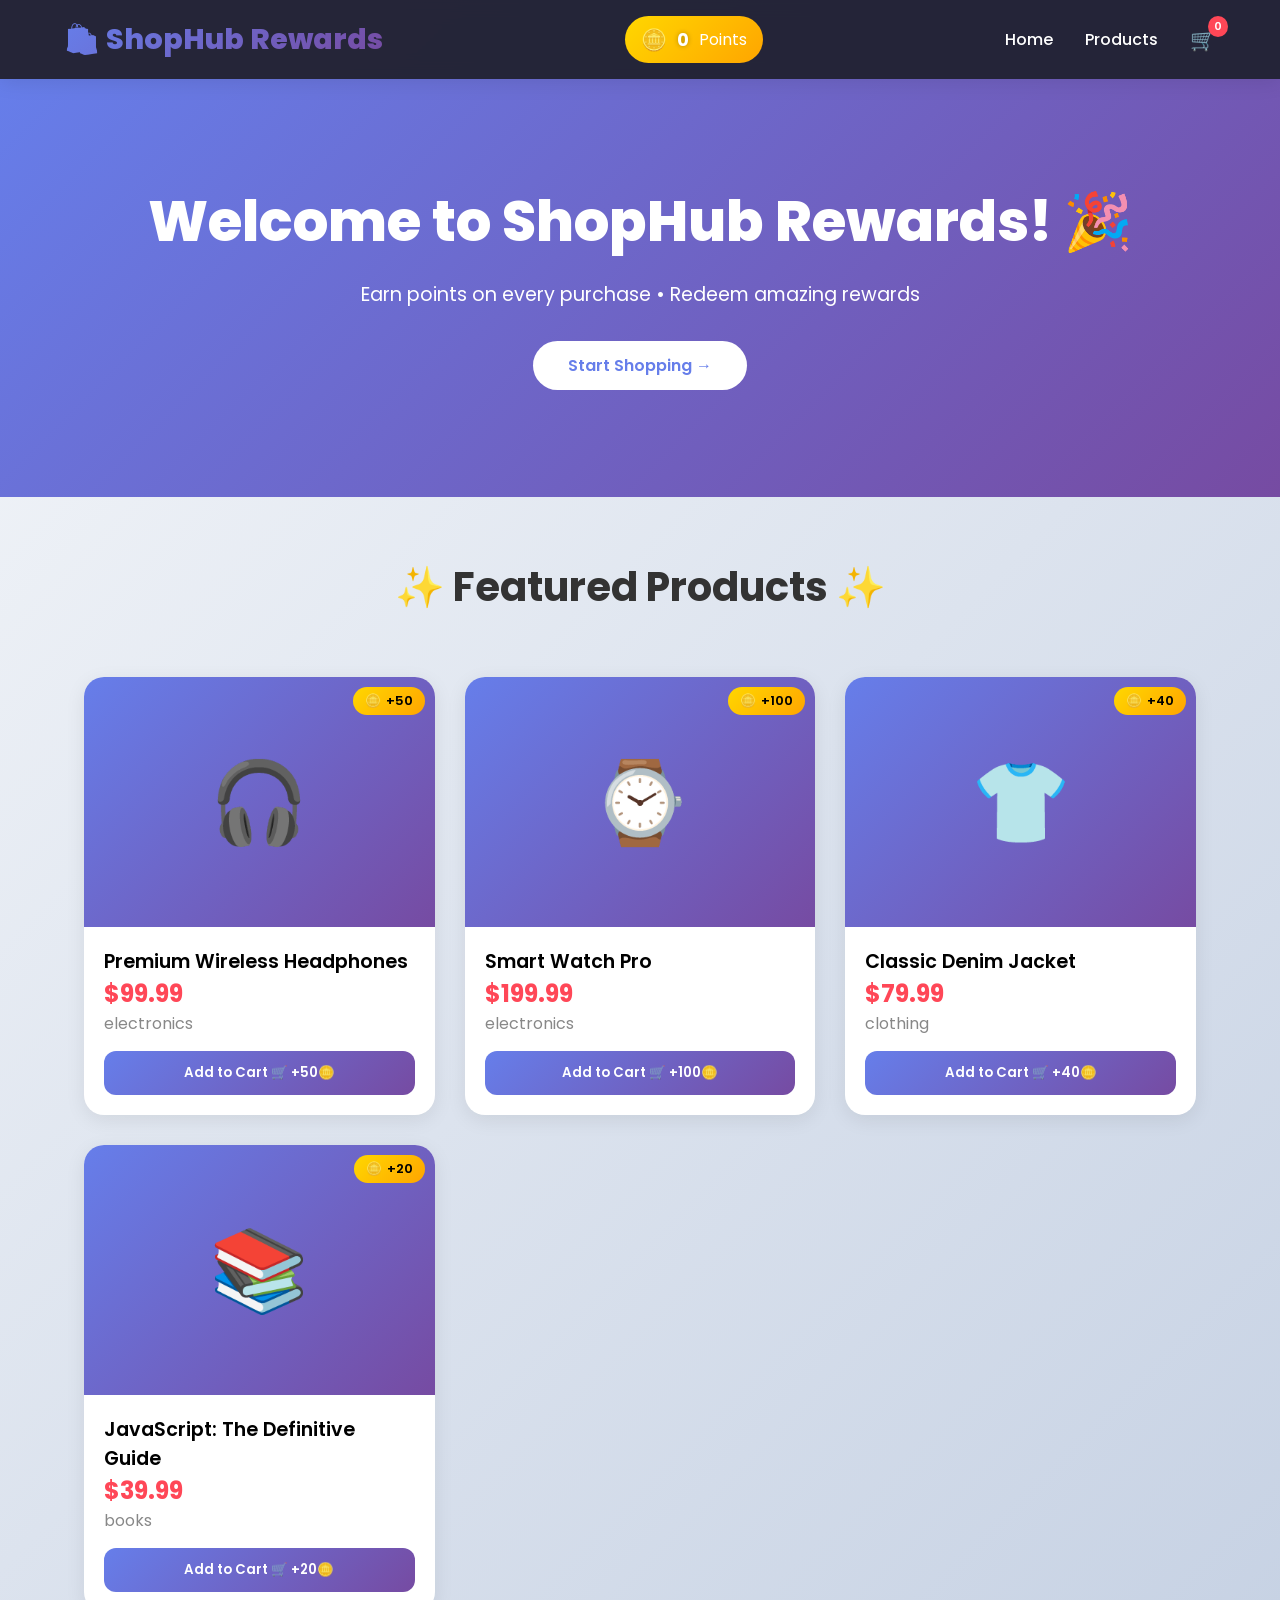
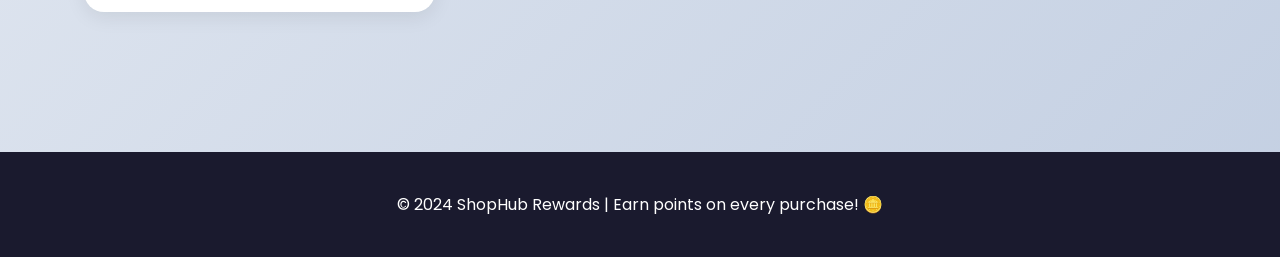
==== commit 5160226d: "Update index.html" ====
--- a/index.html
+++ b/index.html
@@ -513,15 +513,6 @@
             }
             .hero h1 {
                 font-size: 2rem;
-            }
-            .products-grid {
-                grid-template-columns: repeat(auto-fill, minmax(250px, 1fr));
-                gap: 20px;
-            }
-            .filter-btn {
-                padding: 8px 16px;
-                margin: 5px;
-                font-size: 0.9rem;
             }
         }
     </style>
@@ -641,17 +632,21 @@
         let activeCoupon = localStorage.getItem('activeCoupon') || null;
 
         function updateRewardPoints() {
-            const pointsElement = document.getElementById('reward-points');
-            const modalPointsElement = document.getElementById('modal-points');
-            if (pointsElement) pointsElement.textContent = rewardPoints;
-            if (modalPointsElement) modalPointsElement.textContent = rewardPoints;
+            document.getElementById('reward-points').textContent = rewardPoints;
+            if (document.getElementById('modal-points')) {
+                document.getElementById('modal-points').textContent = rewardPoints;
+            }
             localStorage.setItem('rewardPoints', rewardPoints);
         }
 
         function addRewardPoints(points) {
             rewardPoints += points;
             updateRewardPoints();
+            
+            // Show reward notification
             showRewardNotification(`+${points} points earned! 🪙`);
+            
+            // Create celebration effect
             createConfetti();
         }
 
@@ -676,16 +671,12 @@
         }
 
         function showRewardsModal() {
-            const modal = document.getElementById('rewards-modal');
-            if (modal) {
-                modal.style.display = 'block';
-                document.getElementById('modal-points').textContent = rewardPoints;
-            }
+            document.getElementById('rewards-modal').style.display = 'block';
+            document.getElementById('modal-points').textContent = rewardPoints;
         }
 
         function closeModal() {
-            const modal = document.getElementById('rewards-modal');
-            if (modal) modal.style.display = 'none';
+            document.getElementById('rewards-modal').style.display = 'none';
         }
 
         function redeemReward(rewardName, cost) {
@@ -717,8 +708,7 @@
 
         function updateCartCount() {
             const total = cart.reduce((sum, item) => sum + item.quantity, 0);
-            const cartCountElement = document.getElementById('cart-count');
-            if (cartCountElement) cartCountElement.textContent = total;
+            document.getElementById('cart-count').textContent = total;
         }
 
         function saveCart() {
@@ -728,8 +718,6 @@
 
         function addToCart(productId) {
             const product = products.find(p => p.id === productId);
-            if (!product) return;
-            
             const existingItem = cart.find(item => item.id === productId);
             
             if (existingItem) {
@@ -739,6 +727,8 @@
             }
             
             saveCart();
+            
+            // Add reward points when adding to cart
             addRewardPoints(product.points);
             
             const notification = document.createElement('div');
@@ -806,7 +796,6 @@
 
         function displayCart() {
             const cartContent = document.getElementById('cart-content');
-            if (!cartContent) return;
             
             if (cart.length === 0) {
                 cartContent.innerHTML = `
@@ -941,16 +930,21 @@
             });
             
             if (pageName === 'home') {
-                const homePage = document.getElementById('home-page');
-                if (homePage) {
-                    homePage.classList.add('active');
-                    displayFeatured();
-                }
+                document.getElementById('home-page').classList.add('active');
+                displayFeatured();
             } else if (pageName === 'products') {
-                const productsPage = document.getElementById('products-page');
-                if (productsPage) {
-                    productsPage.classList.add('active');
-                    filterProducts(currentFilter);
-                }
+                document.getElementById('products-page').classList.add('active');
+                filterProducts(currentFilter);
             } else if (pageName === 'cart') {
-               
+                document.getElementById('cart-page').classList.add('active');
+                displayCart();
+            }
+        }
+
+        // Initialize
+        displayFeatured();
+        updateCartCount();
+        updateRewardPoints();
+    </script>
+</body>
+</html>
